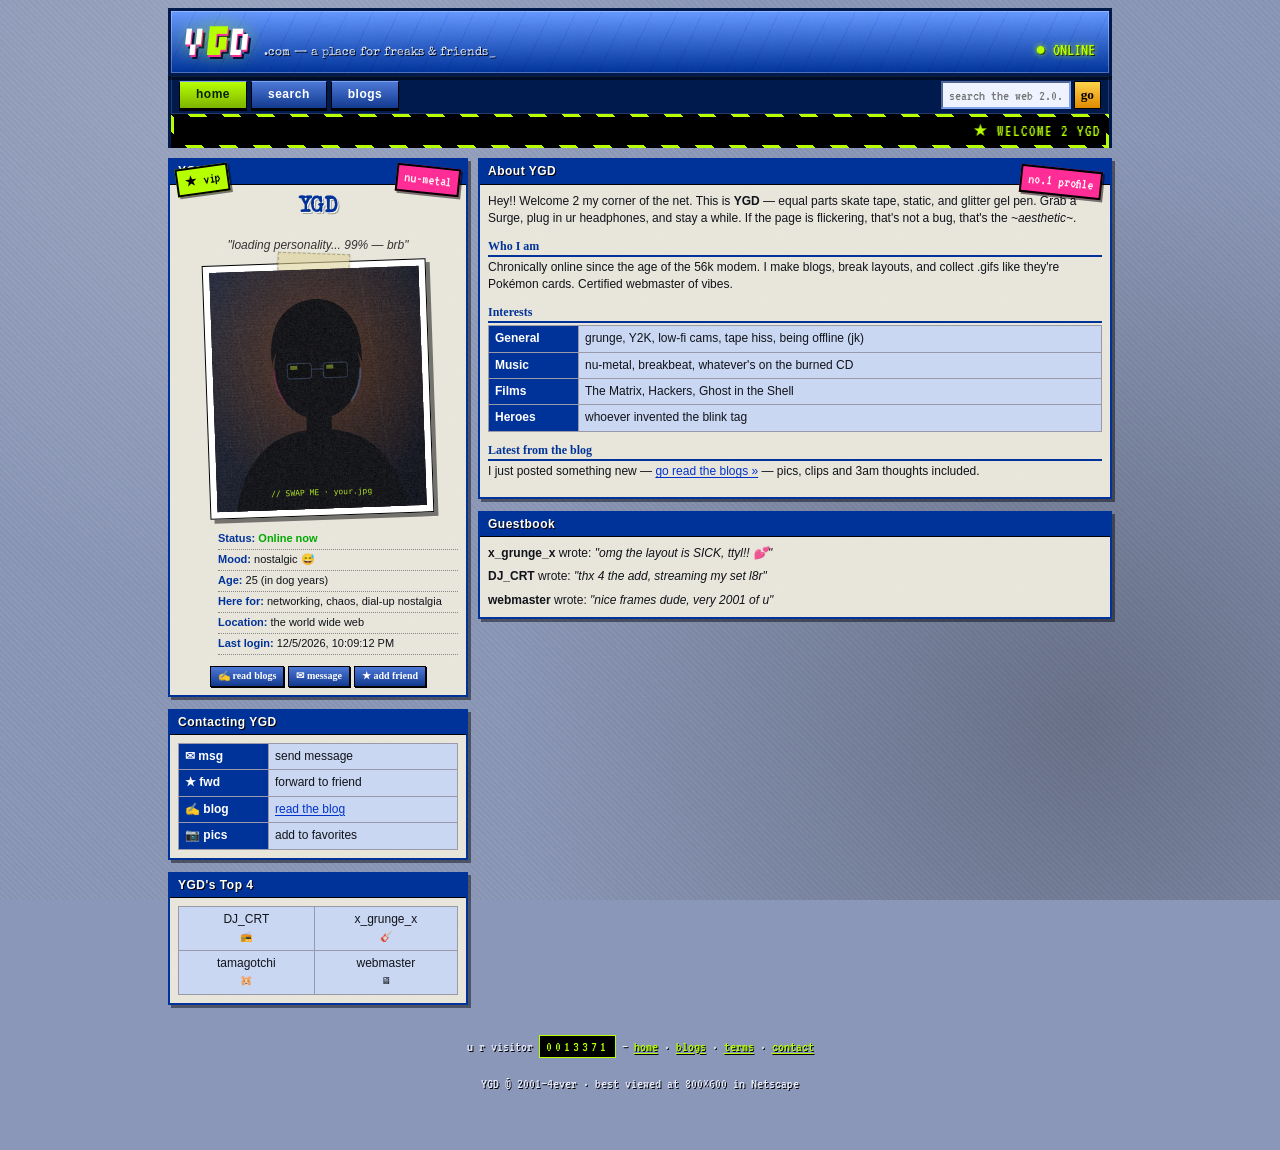
==== index.html @ bb0d370d "Build YGD Y2K/MySpace-style site: home, blog, and Firebase-gated admin - Home page: MySpace-style pr" ====
<!DOCTYPE html>
<html lang="en">
<head>
<meta charset="UTF-8">
<meta name="viewport" content="width=device-width, initial-scale=1">
<title>YGD — a place for freaks &amp; friends</title>
<link rel="icon" href="data:image/svg+xml,%3Csvg xmlns='http://www.w3.org/2000/svg' viewBox='0 0 32 32'%3E%3Ctext y='26' font-size='26'%3E%F0%9F%92%BF%3C/text%3E%3C/svg%3E">
<link rel="stylesheet" href="css/style.css">
</head>
<body>
<div class="page">

  <!-- ============ BRAND BAR ============ -->
  <header class="topbar">
    <div class="brand">
      <span class="logo">Y<b>G</b>D</span>
      <span class="tag">.com &mdash; a place for freaks &amp; friends<span class="blink">_</span></span>
      <span class="status">&#9679; ONLINE</span>
    </div>
  </header>

  <!-- ============ NAV ============ -->
  <nav class="nav">
    <a href="index.html" class="active">home</a>
    <a href="#" id="searchToggle">search</a>
    <a href="blog.html">blogs</a>
    <form class="search" onsubmit="return false;">
      <input type="text" placeholder="search the web 2.0..." aria-label="search">
      <button>go</button>
    </form>
  </nav>

  <!-- ============ MARQUEE ============ -->
  <div class="strip"><div class="inner">
    <marquee scrollamount="6">★ WELCOME 2 YGD ★ u r visitor #00013370 ★ sign my guestbook ★ new blog droppd ★ turn ur speakers UP ★ made with &lt;3 and a cracked copy of dreamweaver ★ Y2K 4EVER ★</marquee>
  </div></div>

  <!-- ============ BODY COLUMNS ============ -->
  <main class="cols">

    <!-- LEFT: profile card -->
    <section>
      <div class="panel pcard">
        <div class="head">YGD</div>
        <div class="body">
          <span class="sticker" style="left:6px;top:6px;">★ vip</span>
          <span class="sticker pink" style="right:6px;top:6px;left:auto;">nu-metal</span>
          <h2 class="pname">YGD</h2>
          <p class="pmood">"loading personality... 99% &mdash; brb"</p>

          <span class="photo-frame">
            <img src="assets/profile.svg" alt="YGD">
            <span class="grain"></span>
          </span>

          <ul class="pmeta">
            <li><b>Status:</b> <span class="online">Online now</span></li>
            <li><b>Mood:</b> nostalgic &#128517;</li>
            <li><b>Age:</b> 25 (in dog years)</li>
            <li><b>Here for:</b> networking, chaos, dial-up nostalgia</li>
            <li><b>Location:</b> the world wide web</li>
            <li><b>Last login:</b> <span id="lastLogin">just now</span></li>
          </ul>

          <div class="btn-row">
            <a class="pill" href="blog.html">&#9997; read blogs</a>
            <a class="pill" href="#">&#9993; message</a>
            <a class="pill" href="#">&#9733; add friend</a>
          </div>
        </div>
      </div>

      <!-- contacting box -->
      <div class="panel">
        <div class="head">Contacting YGD</div>
        <div class="body">
          <table class="interests"><tbody>
            <tr><td class="k">&#9993; msg</td><td class="v">send message</td></tr>
            <tr><td class="k">&#9733; fwd</td><td class="v">forward to friend</td></tr>
            <tr><td class="k">&#9997; blog</td><td class="v"><a href="blog.html">read the blog</a></td></tr>
            <tr><td class="k">&#128247; pics</td><td class="v">add to favorites</td></tr>
          </tbody></table>
        </div>
      </div>

      <!-- top friends -->
      <div class="panel">
        <div class="head">YGD's Top 4</div>
        <div class="body">
          <table class="interests"><tbody>
            <tr>
              <td class="v" style="text-align:center">DJ_CRT<br><small>&#128251;</small></td>
              <td class="v" style="text-align:center">x_grunge_x<br><small>&#127928;</small></td>
            </tr>
            <tr>
              <td class="v" style="text-align:center">tamagotchi<br><small>&#128057;</small></td>
              <td class="v" style="text-align:center">webmaster<br><small>&#128421;</small></td>
            </tr>
          </tbody></table>
        </div>
      </div>
    </section>

    <!-- RIGHT: main content -->
    <section>
      <div class="panel about">
        <div class="head">About YGD</div>
        <div class="body">
          <span class="sticker pink" style="right:8px;top:8px;left:auto;">no.1 profile</span>
          <p>Hey!! Welcome 2 my corner of the net. This is <b>YGD</b> &mdash; equal parts
          skate tape, static, and glitter gel pen. Grab a Surge, plug in ur headphones,
          and stay a while. If the page is flickering, that's not a bug, that's the
          <i>~aesthetic~</i>.</p>

          <h4>Who I am</h4>
          <p>Chronically online since the age of the 56k modem. I make blogs, break
          layouts, and collect .gifs like they're Pokémon cards. Certified webmaster
          of vibes.</p>

          <h4>Interests</h4>
          <table class="interests"><tbody>
            <tr><td class="k">General</td><td class="v">grunge, Y2K, low-fi cams, tape hiss, being offline (jk)</td></tr>
            <tr><td class="k">Music</td><td class="v">nu-metal, breakbeat, whatever's on the burned CD</td></tr>
            <tr><td class="k">Films</td><td class="v">The Matrix, Hackers, Ghost in the Shell</td></tr>
            <tr><td class="k">Heroes</td><td class="v">whoever invented the blink tag</td></tr>
          </tbody></table>

          <h4>Latest from the blog</h4>
          <p>I just posted something new &mdash; <a href="blog.html">go read the blogs &raquo;</a>
          &mdash; pics, clips and 3am thoughts included.</p>
        </div>
      </div>

      <div class="panel">
        <div class="head">Guestbook</div>
        <div class="body">
          <p style="margin:0 0 6px"><b>x_grunge_x</b> wrote: <i>"omg the layout is SICK, ttyl!! &#128149;"</i></p>
          <p style="margin:0 0 6px"><b>DJ_CRT</b> wrote: <i>"thx 4 the add, streaming my set l8r"</i></p>
          <p style="margin:0"><b>webmaster</b> wrote: <i>"nice frames dude, very 2001 of u"</i></p>
        </div>
      </div>
    </section>
  </main>

  <footer class="foot">
    <p>u r visitor <span class="counter">0013371</span> &mdash;
      <a href="#">home</a> · <a href="blog.html">blogs</a> · <a href="#">terms</a> ·
      <a href="#">contact</a></p>
    <p>YGD &copy; 2001&ndash;4ever · best viewed at 800&times;600 in Netscape</p>
  </footer>
</div>

<script>
  document.getElementById('lastLogin').textContent = new Date().toLocaleString();
  document.getElementById('searchToggle').addEventListener('click', function(e){
    e.preventDefault();
    document.querySelector('.nav .search input').focus();
  });
</script>
</body>
</html>
---- css/style.css ----
/* =====================================================================
   YGD — Y2K / MySpace-inspired grunge stylesheet
   Shared across home, blog and admin pages.
   ===================================================================== */

/* ---------- Fonts ---------- */
@import url('https://fonts.googleapis.com/css2?family=VT323&family=Special+Elite&family=Micro+5&display=swap');

/* ---------- Design tokens ---------- */
:root {
  --ms-blue:        #003399;   /* classic MySpace navy   */
  --ms-blue-lite:   #6699ff;   /* header gradient        */
  --ms-blue-pale:   #b8d0ff;
  --ms-cell:        #cad7f2;   /* table cell fill        */
  --ms-cell-alt:    #dfe7fb;
  --ms-orange:      #ff6600;
  --ms-hot:         #ff2d95;
  --ms-lime:        #b6ff00;
  --paper:          #e9e6dc;    /* aged paper            */
  --ink:            #10131a;
  --link:           #0033cc;
  --link-visited:   #660099;
  --grunge:         rgba(0,0,0,.25);
}

/* ---------- Reset-ish ---------- */
* { box-sizing: border-box; }

html, body {
  margin: 0;
  padding: 0;
  font-family: "Verdana", "Tahoma", Geneva, sans-serif;
  font-size: 12px;
  color: var(--ink);
  line-height: 1.45;
  /* grungy paper + noise background */
  background-color: #8a97b8;
  background-image:
    radial-gradient(circle at 20% 10%, rgba(255,255,255,.14), transparent 40%),
    radial-gradient(circle at 85% 80%, rgba(0,0,0,.25), transparent 45%),
    repeating-linear-gradient(45deg, rgba(0,0,0,.04) 0 2px, transparent 2px 4px),
    url("data:image/svg+xml,%3Csvg xmlns='http://www.w3.org/2000/svg' width='140' height='140'%3E%3Cfilter id='n'%3E%3CfeTurbulence type='fractalNoise' baseFrequency='0.9' numOctaves='2'/%3E%3CfeColorMatrix type='saturate' values='0'/%3E%3C/filter%3E%3Crect width='100%25' height='100%25' filter='url(%23n)' opacity='0.10'/%3E%3C/svg%3E");
  background-attachment: fixed;
}

a {
  color: var(--link);
  text-decoration: underline;
  text-underline-offset: 2px;
}
a:visited { color: var(--link-visited); }
a:hover   { color: var(--ms-hot); background: var(--ms-lime); }

img { image-rendering: auto; }

/* ---------- Layout shell ---------- */
.page {
  max-width: 960px;
  margin: 0 auto;
  padding: 0 8px 40px;
}

/* ---------- Top brand bar ---------- */
.topbar {
  position: relative;
  margin-top: 8px;
  background: linear-gradient(180deg, var(--ms-blue-lite), var(--ms-blue));
  border: 3px solid #001a4d;
  box-shadow: 0 4px 0 rgba(0,0,0,.5), inset 0 0 0 1px rgba(255,255,255,.3);
  overflow: hidden;
}
.topbar::after { /* distress scratches */
  content: "";
  position: absolute; inset: 0;
  background:
    repeating-linear-gradient(115deg, transparent 0 22px, rgba(0,0,0,.10) 22px 23px),
    url("data:image/svg+xml,%3Csvg xmlns='http://www.w3.org/2000/svg' width='200' height='60'%3E%3Cfilter id='n'%3E%3CfeTurbulence type='turbulence' baseFrequency='0.35' numOctaves='2'/%3E%3C/filter%3E%3Crect width='100%25' height='100%25' filter='url(%23n)' opacity='0.12'/%3E%3C/svg%3E");
  pointer-events: none;
  mix-blend-mode: overlay;
}
.brand {
  display: flex;
  align-items: baseline;
  gap: 10px;
  padding: 8px 14px;
}
.brand .logo {
  font-family: "Micro 5", "VT323", monospace;
  font-size: 58px;
  line-height: .8;
  color: #fff;
  letter-spacing: 2px;
  text-shadow:
     2px 2px 0 var(--ms-hot),
     4px 4px 0 #001133,
     0 0 18px rgba(182,255,0,.6);
  transform: skewX(-6deg);
}
.brand .logo b { color: var(--ms-lime); }
.brand .tag {
  font-family: "Special Elite", "Courier New", monospace;
  color: #dbe6ff;
  font-size: 12px;
  text-shadow: 1px 1px 0 #000;
}
.brand .status {
  margin-left: auto;
  font-family: "VT323", monospace;
  font-size: 18px;
  color: var(--ms-lime);
  text-shadow: 0 0 6px var(--ms-lime), 1px 1px 0 #000;
}
.blink { animation: blink 1s steps(2, start) infinite; }
@keyframes blink { to { visibility: hidden; } }

/* ---------- Nav ---------- */
.nav {
  display: flex;
  gap: 4px;
  padding: 5px 8px;
  background: #001a4d;
  border-left: 3px solid #001a4d;
  border-right: 3px solid #001a4d;
  box-shadow: inset 0 0 0 1px rgba(255,255,255,.15);
}
.nav a {
  flex: 0 0 auto;
  padding: 4px 16px;
  color: #fff;
  text-decoration: none;
  font-weight: bold;
  font-family: "Tahoma", sans-serif;
  text-transform: lowercase;
  letter-spacing: .5px;
  background: linear-gradient(180deg, #4d78d6, #123a8f);
  border: 1px solid #000;
  border-top-color: #7fa2ea;
  box-shadow: 0 2px 0 #000;
}
.nav a:hover { background: linear-gradient(180deg, var(--ms-orange), #b33f00); color:#000; }
.nav a.active { background: linear-gradient(180deg, var(--ms-lime), #7db300); color:#062400; }
.nav .search {
  margin-left: auto;
  display: flex;
  gap: 3px;
}
.nav .search input {
  border: 2px inset #7fa2ea;
  font-family: "VT323", monospace;
  font-size: 15px;
  padding: 1px 6px;
  width: 130px;
  background: #eef3ff;
}
.nav .search button {
  font-family: "Tahoma"; font-weight: bold; cursor: pointer;
  border: 1px solid #000; background: linear-gradient(180deg,#ffd34d,#e08a00);
}

/* ---------- Marquee strip ---------- */
.strip {
  background: repeating-linear-gradient(45deg, #000 0 12px, var(--ms-lime) 12px 24px);
  padding: 3px;
  border-left: 3px solid #001a4d;
  border-right: 3px solid #001a4d;
}
.strip .inner {
  background: #000;
  color: var(--ms-lime);
  font-family: "VT323", monospace;
  font-size: 17px;
  letter-spacing: 1px;
  padding: 2px 0;
  white-space: nowrap;
  overflow: hidden;
}
.strip marquee { display: block; }

/* ---------- Main columns ---------- */
.cols {
  display: grid;
  grid-template-columns: 300px 1fr;
  gap: 10px;
  margin-top: 10px;
}
.cols.blog { grid-template-columns: 1fr 260px; }

@media (max-width: 760px) {
  .cols, .cols.blog { grid-template-columns: 1fr; }
}

/* ---------- Panels (MySpace tables) ---------- */
.panel {
  background: #fff;
  border: 2px solid var(--ms-blue);
  box-shadow: 3px 3px 0 rgba(0,0,0,.45);
  margin-bottom: 12px;
  position: relative;
}
.panel > .head {
  background: var(--ms-blue);
  color: #fff;
  font-weight: bold;
  font-family: "Tahoma", sans-serif;
  padding: 3px 8px;
  letter-spacing: .5px;
  border-bottom: 1px solid #000;
  text-shadow: 1px 1px 0 #000;
}
.panel > .body { padding: 8px; background: var(--paper);
  background-image: url("data:image/svg+xml,%3Csvg xmlns='http://www.w3.org/2000/svg' width='120' height='120'%3E%3Cfilter id='n'%3E%3CfeTurbulence type='fractalNoise' baseFrequency='0.8' numOctaves='2'/%3E%3CfeColorMatrix type='saturate' values='0'/%3E%3C/filter%3E%3Crect width='100%25' height='100%25' filter='url(%23n)' opacity='0.06'/%3E%3C/svg%3E");
}

/* ---------- Profile card ---------- */
.pcard .body { text-align: center; }
.pname {
  font-family: "Special Elite", monospace;
  font-size: 22px;
  color: var(--ms-blue);
  text-shadow: 1px 1px 0 #fff, 2px 2px 0 rgba(0,0,0,.3);
  margin: 0 0 2px;
}
.pmood { font-style: italic; color: #333; margin-bottom: 8px; }
.photo-frame {
  display: inline-block;
  padding: 6px;
  background: #fff;
  border: 1px solid #000;
  box-shadow: 4px 4px 0 rgba(0,0,0,.5);
  transform: rotate(-2deg);
  position: relative;
}
.photo-frame::before { /* tape */
  content: "";
  position: absolute; top: -10px; left: 50%; transform: translateX(-50%) rotate(4deg);
  width: 70px; height: 22px;
  background: rgba(220,210,150,.6);
  border: 1px dashed rgba(0,0,0,.25);
  box-shadow: 0 1px 2px rgba(0,0,0,.3);
}
.photo-frame img {
  display: block;
  width: 210px; height: 240px;
  object-fit: cover;
  filter: contrast(1.15) saturate(.85) sepia(.12);
}
.photo-frame .grain {
  position: absolute; inset: 6px;
  pointer-events: none;
  background:
    repeating-linear-gradient(0deg, rgba(0,0,0,.06) 0 1px, transparent 1px 3px),
    url("data:image/svg+xml,%3Csvg xmlns='http://www.w3.org/2000/svg' width='120' height='120'%3E%3Cfilter id='n'%3E%3CfeTurbulence type='fractalNoise' baseFrequency='0.9' numOctaves='2'/%3E%3C/filter%3E%3Crect width='100%25' height='100%25' filter='url(%23n)' opacity='0.15'/%3E%3C/svg%3E");
  mix-blend-mode: multiply;
}
.pmeta { margin-top: 8px; font-size: 11px; text-align: left; }
.pmeta li { list-style: none; padding: 2px 0; border-bottom: 1px dotted #888; }
.pmeta li b { color: var(--ms-blue); }
.online { color: #0a0; font-weight: bold; }

.btn-row { margin-top: 8px; display: flex; flex-wrap: wrap; gap: 4px; justify-content:center; }
.pill {
  display: inline-block;
  font-family: "Tahoma"; font-size: 10px; font-weight: bold;
  padding: 2px 7px; text-decoration: none;
  color: #fff; background: linear-gradient(180deg,#4d78d6,#123a8f);
  border: 1px solid #000; box-shadow: 1px 1px 0 #000;
}
.pill:hover { background: var(--ms-orange); color:#000; }

/* ---------- Blurbs / about ---------- */
.about p { margin: 0 0 8px; }
.about h4 {
  margin: 10px 0 2px; color: var(--ms-blue);
  border-bottom: 2px solid var(--ms-blue);
  font-family: "Tahoma";
}
.interests { width:100%; border-collapse: collapse; }
.interests td { border: 1px solid #99a; padding: 4px 6px; vertical-align: top; }
.interests td.k { background: var(--ms-blue); color:#fff; font-weight:bold; width: 90px; }
.interests td.v { background: var(--ms-cell); }

/* sticker / glitter accents */
.sticker {
  position: absolute; z-index: 3;
  font-family: "VT323", monospace;
  font-size: 15px; color:#000;
  background: var(--ms-lime);
  border: 2px solid #000; padding: 1px 6px;
  transform: rotate(-8deg);
  box-shadow: 2px 2px 0 rgba(0,0,0,.5);
}
.sticker.pink { background: var(--ms-hot); color:#fff; transform: rotate(6deg); }

/* ---------- Blog entries ---------- */
.blog-entry { scroll-margin-top: 12px; }
.blog-entry .body { }
.blog-entry .meta-time {
  font-family: "VT323", monospace; font-size: 15px; color:#333;
  background: var(--ms-cell-alt); display:inline-block; padding: 0 6px;
  border: 1px solid #99a;
}
.blog-entry h3.title {
  margin: 6px 0; color: var(--ms-blue);
  font-family: "Special Elite", monospace; font-size: 18px;
  text-shadow: 1px 1px 0 #fff;
}
.blog-media { margin: 6px 0; }
.blog-media img, .blog-media video {
  max-width: 100%; display:block;
  border: 3px solid #000; box-shadow: 4px 4px 0 rgba(0,0,0,.5);
  filter: contrast(1.08) saturate(.9);
}
.blog-desc { margin: 6px 0 0; }
.tag-line { margin-top: 8px; }
.tag-line .kudos { color: var(--ms-hot); font-weight: bold; }

/* ---------- Right stack nav (blog) ---------- */
.stack .body { padding: 6px; }
.stack ol { margin: 0; padding: 0; list-style: none; counter-reset: b; }
.stack li {
  counter-increment: b;
  margin: 0 0 6px;
}
.stack li a {
  display: block;
  text-decoration: none;
  color: var(--ink);
  background: var(--ms-cell);
  border: 1px solid #000;
  box-shadow: 2px 2px 0 rgba(0,0,0,.4);
  padding: 5px 7px 5px 26px;
  position: relative;
  transform: rotate(-.6deg);
}
.stack li:nth-child(even) a { transform: rotate(.8deg); background: var(--ms-cell-alt); }
.stack li a::before {
  content: counter(b);
  position: absolute; left: 4px; top: 4px;
  font-family: "VT323", monospace; font-size: 14px;
  background:#000; color: var(--ms-lime);
  width: 16px; height: 16px; text-align:center; line-height:16px;
}
.stack li a:hover { background: var(--ms-lime); }
.stack .s-time { display:block; font-family:"VT323",monospace; font-size: 13px; color:#444; }
.stack .s-title { display:block; font-weight: bold; color: var(--ms-blue); }

/* ---------- Admin ---------- */
.admin-wrap { max-width: 640px; margin: 14px auto; }
.gate { text-align:center; }
.gsign {
  display:inline-flex; align-items:center; gap:8px;
  font-family:"Tahoma"; font-weight:bold; font-size:14px;
  padding: 8px 18px; cursor:pointer;
  background: #fff; color:#333; border: 2px solid #000;
  box-shadow: 3px 3px 0 rgba(0,0,0,.5);
}
.gsign:hover { background: var(--ms-lime); }
.gsign .g { color:#4285f4; font-weight:900; }
.gsign .o { color:#ea4335; } .gsign .g2{color:#fbbc05;} .gsign .g3{color:#34a853;}

form.blogform label {
  display:block; font-weight:bold; color: var(--ms-blue); margin: 8px 0 2px;
  font-family: "Tahoma";
}
form.blogform input[type=text],
form.blogform input[type=url],
form.blogform textarea,
form.blogform select {
  width: 100%; padding: 5px; font-family: "VT323", monospace; font-size: 16px;
  border: 2px inset #7fa2ea; background: #eef3ff;
}
form.blogform textarea { min-height: 90px; resize: vertical; }
form.blogform .submit {
  margin-top: 12px; font-family:"Tahoma"; font-weight:bold; font-size: 14px;
  padding: 8px 22px; cursor: pointer; color:#062400;
  background: linear-gradient(180deg, var(--ms-lime), #7db300);
  border: 2px solid #000; box-shadow: 3px 3px 0 rgba(0,0,0,.5);
}
form.blogform .submit:hover { background: linear-gradient(180deg, var(--ms-orange), #b33f00); color:#fff; }
.who { font-family:"VT323",monospace; font-size:15px; color:#062400; }
.signout { cursor:pointer; text-decoration:underline; color: var(--link); background:none; border:none; font-size:11px; }
.notice { padding: 8px; border: 2px dashed #000; margin: 8px 0; font-family:"VT323",monospace; font-size:15px; }
.notice.ok  { background: #d8ffd8; }
.notice.err { background: #ffd8d8; }
.notice.warn{ background: #fff4c2; }
.hidden { display:none !important; }

/* ---------- Footer ---------- */
.foot {
  text-align:center; margin-top: 18px; color:#e8ecff;
  font-family:"VT323",monospace; font-size: 15px;
  text-shadow: 1px 1px 0 #000;
}
.foot a { color: var(--ms-lime); }
.counter {
  display:inline-block; background:#000; color: var(--ms-lime);
  font-family:"VT323",monospace; padding: 0 6px; border:1px solid var(--ms-lime);
  letter-spacing: 3px;
}
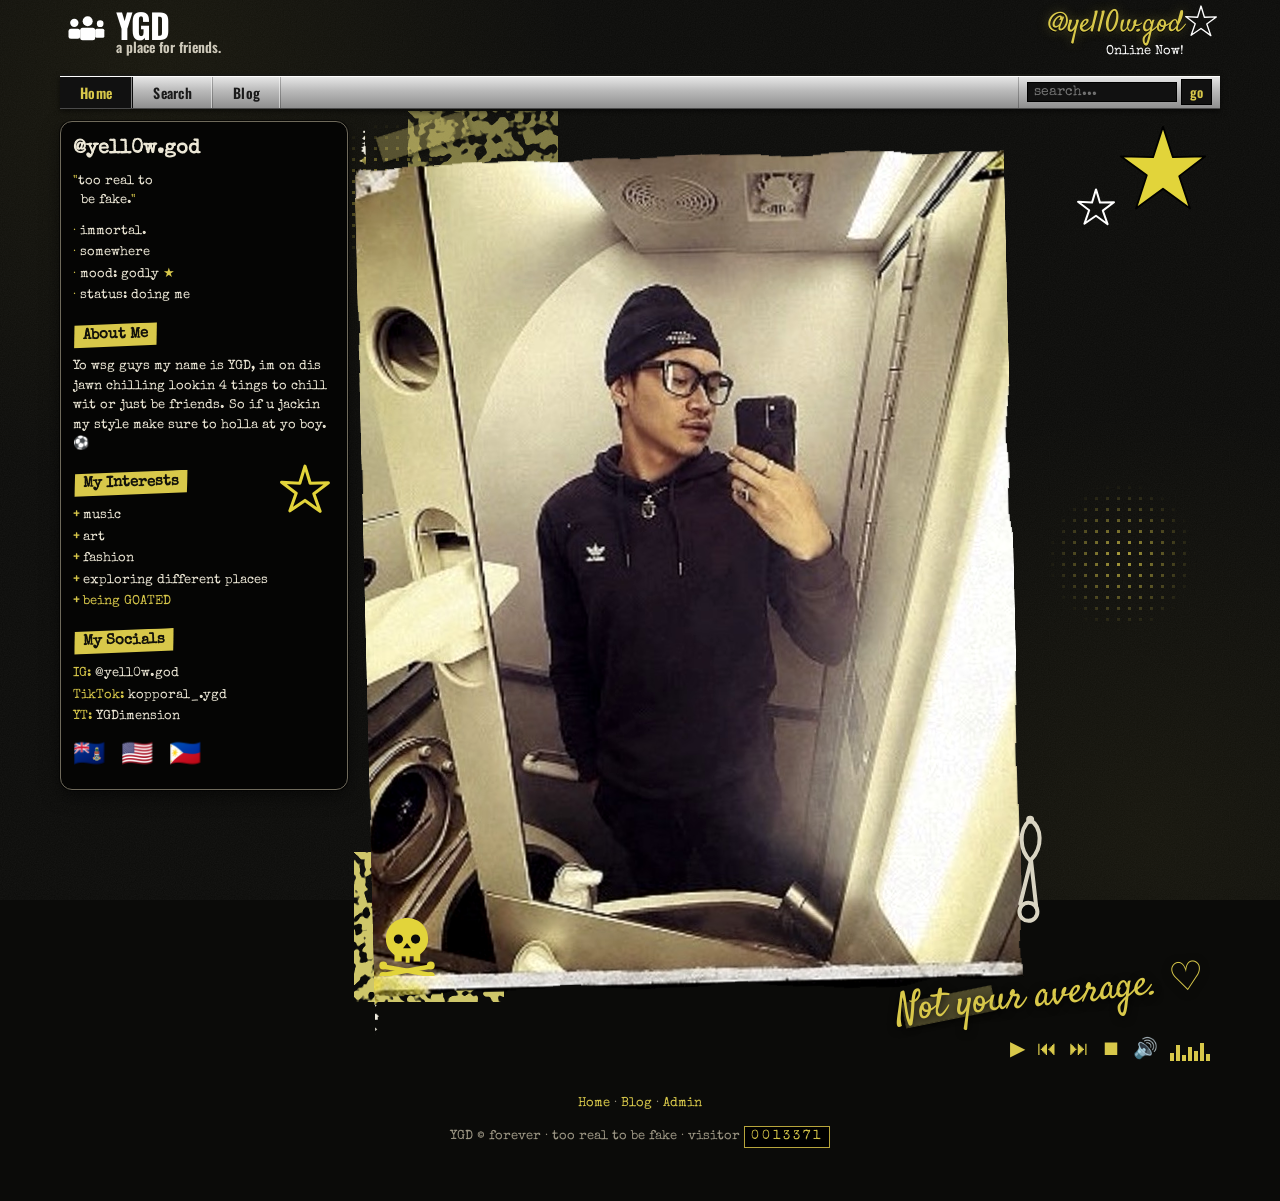
==== commit 85c22a02: "Reskin YGD to black & gold grunge theme from reference Rebuild the whole site to match the reference" ====
--- a/index.html
+++ b/index.html
@@ -3,158 +3,173 @@
 <head>
 <meta charset="UTF-8">
 <meta name="viewport" content="width=device-width, initial-scale=1">
-<title>YGD — a place for freaks &amp; friends</title>
-<link rel="icon" href="data:image/svg+xml,%3Csvg xmlns='http://www.w3.org/2000/svg' viewBox='0 0 32 32'%3E%3Ctext y='26' font-size='26'%3E%F0%9F%92%BF%3C/text%3E%3C/svg%3E">
+<title>YGD — a place for friends.</title>
+<link rel="icon" href="data:image/svg+xml,%3Csvg xmlns='http://www.w3.org/2000/svg' viewBox='0 0 32 32'%3E%3Ctext y='26' font-size='26'%3E%E2%AD%90%3C/text%3E%3C/svg%3E">
 <link rel="stylesheet" href="css/style.css">
 </head>
 <body>
 <div class="page">
 
-  <!-- ============ BRAND BAR ============ -->
+  <!-- ================= TOP BRAND BAR ================= -->
   <header class="topbar">
-    <div class="brand">
-      <span class="logo">Y<b>G</b>D</span>
-      <span class="tag">.com &mdash; a place for freaks &amp; friends<span class="blink">_</span></span>
-      <span class="status">&#9679; ONLINE</span>
+    <div class="brand-left">
+      <!-- friends group icon -->
+      <svg class="friends-ico" viewBox="0 0 48 40" aria-hidden="true">
+        <g fill="#fff">
+          <circle cx="10" cy="9" r="5"/><rect x="3" y="16" width="14" height="12" rx="3"/>
+          <circle cx="26" cy="7" r="6"/><rect x="17" y="15" width="18" height="15" rx="3"/>
+          <circle cx="41" cy="10" r="4"/><rect x="35" y="16" width="11" height="11" rx="2"/>
+        </g>
+      </svg>
+      <div class="brand-name">YGD<small>a place for friends.</small></div>
+    </div>
+    <div class="brand-right">
+      <span class="handle-script">@yell0w.god</span>
+      <span class="online">Online Now!</span>
+      <span class="doodle star-top">
+        <svg width="34" height="34" viewBox="0 0 100 100"><path d="M50 6 L60 39 L95 38 L67 59 L79 93 L50 72 L21 92 L33 58 L5 37 L40 39 Z" fill="none" stroke="#fff" stroke-width="4" stroke-linejoin="round"/></svg>
+      </span>
     </div>
   </header>
 
-  <!-- ============ NAV ============ -->
+  <!-- ================= NAV (home / search / blogs) ================= -->
   <nav class="nav">
-    <a href="index.html" class="active">home</a>
-    <a href="#" id="searchToggle">search</a>
-    <a href="blog.html">blogs</a>
+    <a href="index.html" class="active">Home</a>
+    <a href="#" id="searchToggle">Search</a>
+    <a href="blog.html">Blog</a>
     <form class="search" onsubmit="return false;">
-      <input type="text" placeholder="search the web 2.0..." aria-label="search">
+      <input type="text" placeholder="search..." aria-label="search">
       <button>go</button>
     </form>
   </nav>
 
-  <!-- ============ MARQUEE ============ -->
-  <div class="strip"><div class="inner">
-    <marquee scrollamount="6">★ WELCOME 2 YGD ★ u r visitor #00013370 ★ sign my guestbook ★ new blog droppd ★ turn ur speakers UP ★ made with &lt;3 and a cracked copy of dreamweaver ★ Y2K 4EVER ★</marquee>
-  </div></div>
+  <!-- ================= BODY ================= -->
+  <main class="home-cols">
 
-  <!-- ============ BODY COLUMNS ============ -->
-  <main class="cols">
+    <!-- decorative grunge scattered across the layout -->
+    <div class="splatter" style="width:150px;height:150px;left:30%;top:-10px;opacity:.5;"></div>
+    <div class="halftone" style="width:150px;height:150px;left:22%;top:0;"></div>
+    <div class="halftone" style="width:150px;height:150px;right:2%;top:38%;"></div>
 
-    <!-- LEFT: profile card -->
-    <section>
-      <div class="panel pcard">
-        <div class="head">YGD</div>
+    <!-- doodle: big star cluster top-right -->
+    <span class="doodle" style="right:1%;top:2px;">
+      <svg width="90" height="90" viewBox="0 0 100 100"><path d="M50 4 L61 38 L97 37 L68 59 L80 95 L50 73 L20 95 L32 58 L3 37 L39 38 Z" fill="#e2d43a" stroke="#000" stroke-width="2" stroke-linejoin="round"/></svg>
+    </span>
+    <span class="doodle" style="right:9%;top:66px;">
+      <svg width="40" height="40" viewBox="0 0 100 100"><path d="M50 6 L60 39 L95 38 L67 59 L79 93 L50 72 L21 92 L33 58 L5 37 L40 39 Z" fill="none" stroke="#fff" stroke-width="5" stroke-linejoin="round"/></svg>
+    </span>
+
+    <!-- ---------- LEFT PROFILE COLUMN ---------- -->
+    <section class="pcol">
+      <div class="panel">
         <div class="body">
-          <span class="sticker" style="left:6px;top:6px;">★ vip</span>
-          <span class="sticker pink" style="right:6px;top:6px;left:auto;">nu-metal</span>
-          <h2 class="pname">YGD</h2>
-          <p class="pmood">"loading personality... 99% &mdash; brb"</p>
-
-          <span class="photo-frame">
-            <img src="assets/profile.svg" alt="YGD">
-            <span class="grain"></span>
-          </span>
-
-          <ul class="pmeta">
-            <li><b>Status:</b> <span class="online">Online now</span></li>
-            <li><b>Mood:</b> nostalgic &#128517;</li>
-            <li><b>Age:</b> 25 (in dog years)</li>
-            <li><b>Here for:</b> networking, chaos, dial-up nostalgia</li>
-            <li><b>Location:</b> the world wide web</li>
-            <li><b>Last login:</b> <span id="lastLogin">just now</span></li>
+          <div class="head-name">@yell0w.god</div>
+          <p class="pquote"><span class="q">"</span>too real to<br>&nbsp;&nbsp;be fake.<span class="q">"</span></p>
+          <ul class="plist">
+            <li>immortal.</li>
+            <li>somewhere</li>
+            <li>mood: godly <span class="gstar">★</span></li>
+            <li>status: doing me</li>
           </ul>
 
-          <div class="btn-row">
-            <a class="pill" href="blog.html">&#9997; read blogs</a>
-            <a class="pill" href="#">&#9993; message</a>
-            <a class="pill" href="#">&#9733; add friend</a>
+          <div class="psec">
+            <span class="mk">About Me</span>
+            <p class="about-txt">Yo wsg guys my name is YGD, im on
+            dis jawn chilling lookin 4 tings to chill wit or just be friends.
+            So if u jackin my style make sure to holla at yo boy. &#9917;</p>
           </div>
-        </div>
-      </div>
 
-      <!-- contacting box -->
-      <div class="panel">
-        <div class="head">Contacting YGD</div>
-        <div class="body">
-          <table class="interests"><tbody>
-            <tr><td class="k">&#9993; msg</td><td class="v">send message</td></tr>
-            <tr><td class="k">&#9733; fwd</td><td class="v">forward to friend</td></tr>
-            <tr><td class="k">&#9997; blog</td><td class="v"><a href="blog.html">read the blog</a></td></tr>
-            <tr><td class="k">&#128247; pics</td><td class="v">add to favorites</td></tr>
-          </tbody></table>
-        </div>
-      </div>
+          <div class="psec" style="position:relative;">
+            <span class="mk">My Interests</span>
+            <span class="doodle big-star">
+              <svg width="52" height="52" viewBox="0 0 100 100"><path d="M50 6 L60 39 L95 38 L67 59 L79 93 L50 72 L21 92 L33 58 L5 37 L40 39 Z" fill="none" stroke="#e2d43a" stroke-width="6" stroke-linejoin="round"/></svg>
+            </span>
+            <ul class="ilist">
+              <li>music</li>
+              <li>art</li>
+              <li>fashion</li>
+              <li>exploring different places</li>
+              <li class="goated">being GOATED</li>
+            </ul>
+          </div>
 
-      <!-- top friends -->
-      <div class="panel">
-        <div class="head">YGD's Top 4</div>
-        <div class="body">
-          <table class="interests"><tbody>
-            <tr>
-              <td class="v" style="text-align:center">DJ_CRT<br><small>&#128251;</small></td>
-              <td class="v" style="text-align:center">x_grunge_x<br><small>&#127928;</small></td>
-            </tr>
-            <tr>
-              <td class="v" style="text-align:center">tamagotchi<br><small>&#128057;</small></td>
-              <td class="v" style="text-align:center">webmaster<br><small>&#128421;</small></td>
-            </tr>
-          </tbody></table>
+          <div class="psec">
+            <span class="mk">My Socials</span>
+            <ul class="socials">
+              <li><span class="k">IG:</span> @yell0w.god</li>
+              <li><span class="k">TikTok:</span> kopporal_.ygd</li>
+              <li><span class="k">YT:</span> YGDimension</li>
+            </ul>
+            <div class="flags">&#127472;&#127486; &#127482;&#127480; &#127477;&#127469;</div>
+          </div>
         </div>
       </div>
     </section>
 
-    <!-- RIGHT: main content -->
-    <section>
-      <div class="panel about">
-        <div class="head">About YGD</div>
-        <div class="body">
-          <span class="sticker pink" style="right:8px;top:8px;left:auto;">no.1 profile</span>
-          <p>Hey!! Welcome 2 my corner of the net. This is <b>YGD</b> &mdash; equal parts
-          skate tape, static, and glitter gel pen. Grab a Surge, plug in ur headphones,
-          and stay a while. If the page is flickering, that's not a bug, that's the
-          <i>~aesthetic~</i>.</p>
+    <!-- ---------- MAIN PHOTO AREA ---------- -->
+    <section class="pmain">
 
-          <h4>Who I am</h4>
-          <p>Chronically online since the age of the 56k modem. I make blogs, break
-          layouts, and collect .gifs like they're Pokémon cards. Certified webmaster
-          of vibes.</p>
+      <div class="photo-wrap">
+        <span class="tape tl"></span>
+        <span class="tape br"></span>
+        <span class="photo-frame">
+          <img src="assets/profile.jpg" alt="YGD">
+        </span>
 
-          <h4>Interests</h4>
-          <table class="interests"><tbody>
-            <tr><td class="k">General</td><td class="v">grunge, Y2K, low-fi cams, tape hiss, being offline (jk)</td></tr>
-            <tr><td class="k">Music</td><td class="v">nu-metal, breakbeat, whatever's on the burned CD</td></tr>
-            <tr><td class="k">Films</td><td class="v">The Matrix, Hackers, Ghost in the Shell</td></tr>
-            <tr><td class="k">Heroes</td><td class="v">whoever invented the blink tag</td></tr>
-          </tbody></table>
-
-          <h4>Latest from the blog</h4>
-          <p>I just posted something new &mdash; <a href="blog.html">go read the blogs &raquo;</a>
-          &mdash; pics, clips and 3am thoughts included.</p>
-        </div>
+        <!-- safety pin, right side -->
+        <span class="doodle" style="right:-26px;bottom:80px;">
+          <svg width="46" height="120" viewBox="0 0 46 120">
+            <g fill="none" stroke="#d9d4c2" stroke-width="4" stroke-linecap="round">
+              <path d="M30 12 C42 20 42 40 30 52 L18 96"/>
+              <path d="M30 12 C18 22 18 42 30 54 L34 100"/>
+              <circle cx="26" cy="104" r="9" stroke-width="4"/>
+            </g>
+            <circle cx="30" cy="12" r="4" fill="#d9d4c2"/>
+          </svg>
+        </span>
       </div>
 
-      <div class="panel">
-        <div class="head">Guestbook</div>
-        <div class="body">
-          <p style="margin:0 0 6px"><b>x_grunge_x</b> wrote: <i>"omg the layout is SICK, ttyl!! &#128149;"</i></p>
-          <p style="margin:0 0 6px"><b>DJ_CRT</b> wrote: <i>"thx 4 the add, streaming my set l8r"</i></p>
-          <p style="margin:0"><b>webmaster</b> wrote: <i>"nice frames dude, very 2001 of u"</i></p>
-        </div>
+      <!-- skull & crossbones + splatter bottom-left -->
+      <div class="splatter" style="width:150px;height:150px;left:-10px;bottom:70px;"></div>
+      <span class="doodle" style="left:10px;bottom:96px;">
+        <svg width="66" height="66" viewBox="0 0 100 100">
+          <g fill="#e2d43a">
+            <path d="M50 12 C31 12 18 26 18 44 C18 55 24 63 31 68 L31 78 L42 78 L42 70 L48 70 L48 80 L54 80 L54 70 L60 70 L60 78 L70 78 L70 67 C77 62 82 54 82 44 C82 26 69 12 50 12 Z"/>
+            <circle cx="37" cy="44" r="7" fill="#0b0b09"/><circle cx="63" cy="44" r="7" fill="#0b0b09"/>
+            <path d="M44 58 l6 -8 6 8 z" fill="#0b0b09"/>
+          </g>
+          <g stroke="#e2d43a" stroke-width="7" stroke-linecap="round">
+            <line x1="16" y1="86" x2="84" y2="98"/><line x1="16" y1="98" x2="84" y2="86"/>
+          </g>
+          <circle cx="14" cy="84" r="6" fill="#e2d43a"/><circle cx="86" cy="84" r="6" fill="#e2d43a"/>
+          <circle cx="14" cy="100" r="6" fill="#e2d43a"/><circle cx="86" cy="100" r="6" fill="#e2d43a"/>
+        </svg>
+      </span>
+
+      <!-- "Not your average." script -->
+      <span class="not-avg">Not your average. <span class="heart">&#9825;</span></span>
+
+      <!-- media player controls -->
+      <div class="player">
+        <span class="ctrl">&#9654;</span>
+        <span class="ctrl">&#9198;</span>
+        <span class="ctrl">&#9197;</span>
+        <span class="ctrl">&#9209;</span>
+        <span class="ctrl">&#128266;</span>
+        <span class="eq"><i></i><i></i><i></i><i></i><i></i><i></i><i></i></span>
       </div>
     </section>
   </main>
 
   <footer class="foot">
-    <p>u r visitor <span class="counter">0013371</span> &mdash;
-      <a href="#">home</a> · <a href="blog.html">blogs</a> · <a href="#">terms</a> ·
-      <a href="#">contact</a></p>
-    <p>YGD &copy; 2001&ndash;4ever · best viewed at 800&times;600 in Netscape</p>
+    <p><a href="index.html">Home</a> · <a href="blog.html">Blog</a> · <a href="admin.html">Admin</a></p>
+    <p>YGD &copy; forever · too real to be fake · visitor <span class="counter">0013371</span></p>
   </footer>
 </div>
 
 <script>
-  document.getElementById('lastLogin').textContent = new Date().toLocaleString();
   document.getElementById('searchToggle').addEventListener('click', function(e){
-    e.preventDefault();
-    document.querySelector('.nav .search input').focus();
+    e.preventDefault(); document.querySelector('.nav .search input').focus();
   });
 </script>
 </body>
--- a/css/style.css
+++ b/css/style.css
@@ -1,399 +1,326 @@
 /* =====================================================================
-   YGD — Y2K / MySpace-inspired grunge stylesheet
-   Shared across home, blog and admin pages.
+   YGD — black & gold grunge Y2K theme
+   Modeled on the reference profile: near-black background, mustard-gold
+   highlighter headers, typewriter type, hand-drawn stars, splatter,
+   skull, safety pin and halftone dots.
    ===================================================================== */
 
-/* ---------- Fonts ---------- */
-@import url('https://fonts.googleapis.com/css2?family=VT323&family=Special+Elite&family=Micro+5&display=swap');
-
-/* ---------- Design tokens ---------- */
+@import url('https://fonts.googleapis.com/css2?family=Special+Elite&family=Satisfy&family=VT323&family=Oswald:wght@600;700&display=swap');
+
 :root {
-  --ms-blue:        #003399;   /* classic MySpace navy   */
-  --ms-blue-lite:   #6699ff;   /* header gradient        */
-  --ms-blue-pale:   #b8d0ff;
-  --ms-cell:        #cad7f2;   /* table cell fill        */
-  --ms-cell-alt:    #dfe7fb;
-  --ms-orange:      #ff6600;
-  --ms-hot:         #ff2d95;
-  --ms-lime:        #b6ff00;
-  --paper:          #e9e6dc;    /* aged paper            */
-  --ink:            #10131a;
-  --link:           #0033cc;
-  --link-visited:   #660099;
-  --grunge:         rgba(0,0,0,.25);
-}
-
-/* ---------- Reset-ish ---------- */
+  --bg:        #0b0b09;
+  --panel:     #050504;
+  --ink:       #ece7d6;   /* off-white text            */
+  --dim:       #9c9684;   /* muted grey text           */
+  --gold:      #d8c84a;   /* highlighter / accents      */
+  --gold-2:    #b7a53c;   /* darker gold                */
+  --gold-splat:#e2d43a;
+  --border:    #d8d3c2;   /* thin off-white panel edge  */
+  --border-dim:#6f6a5b;
+  --hot:       #e7d94a;
+  --mono: "Special Elite", "Courier New", monospace;
+  --script: "Satisfy", cursive;
+  --display: "Oswald", "Arial Narrow", sans-serif;
+}
+
 * { box-sizing: border-box; }
 
 html, body {
-  margin: 0;
-  padding: 0;
-  font-family: "Verdana", "Tahoma", Geneva, sans-serif;
-  font-size: 12px;
+  margin: 0; padding: 0;
+  background: var(--bg);
   color: var(--ink);
-  line-height: 1.45;
-  /* grungy paper + noise background */
-  background-color: #8a97b8;
+  font-family: var(--mono);
+  font-size: 13px;
+  line-height: 1.5;
+  /* grungy black canvas */
   background-image:
-    radial-gradient(circle at 20% 10%, rgba(255,255,255,.14), transparent 40%),
-    radial-gradient(circle at 85% 80%, rgba(0,0,0,.25), transparent 45%),
-    repeating-linear-gradient(45deg, rgba(0,0,0,.04) 0 2px, transparent 2px 4px),
-    url("data:image/svg+xml,%3Csvg xmlns='http://www.w3.org/2000/svg' width='140' height='140'%3E%3Cfilter id='n'%3E%3CfeTurbulence type='fractalNoise' baseFrequency='0.9' numOctaves='2'/%3E%3CfeColorMatrix type='saturate' values='0'/%3E%3C/filter%3E%3Crect width='100%25' height='100%25' filter='url(%23n)' opacity='0.10'/%3E%3C/svg%3E");
+    radial-gradient(circle at 12% 8%,  rgba(216,200,74,.06), transparent 30%),
+    radial-gradient(circle at 90% 92%, rgba(216,200,74,.05), transparent 30%),
+    url("data:image/svg+xml,%3Csvg xmlns='http://www.w3.org/2000/svg' width='180' height='180'%3E%3Cfilter id='n'%3E%3CfeTurbulence type='fractalNoise' baseFrequency='0.85' numOctaves='2'/%3E%3CfeColorMatrix type='saturate' values='0'/%3E%3C/filter%3E%3Crect width='100%25' height='100%25' filter='url(%23n)' opacity='0.06'/%3E%3C/svg%3E");
   background-attachment: fixed;
 }
 
-a {
-  color: var(--link);
-  text-decoration: underline;
-  text-underline-offset: 2px;
-}
-a:visited { color: var(--link-visited); }
-a:hover   { color: var(--ms-hot); background: var(--ms-lime); }
-
-img { image-rendering: auto; }
-
-/* ---------- Layout shell ---------- */
-.page {
-  max-width: 960px;
-  margin: 0 auto;
-  padding: 0 8px 40px;
-}
-
-/* ---------- Top brand bar ---------- */
+a { color: var(--gold); text-decoration: none; }
+a:hover { color: #fff; text-decoration: underline; }
+img { image-rendering: auto; max-width: 100%; }
+
+.page { max-width: 1180px; margin: 0 auto; padding: 0 10px 40px; }
+
+/* ---------- grunge decorations (reusable) ---------- */
+.splatter {
+  position: absolute; pointer-events: none; z-index: 0;
+  background-repeat: no-repeat; background-size: contain;
+  background-image: url("data:image/svg+xml,%3Csvg xmlns='http://www.w3.org/2000/svg' width='300' height='300'%3E%3Cdefs%3E%3Cfilter id='f'%3E%3CfeTurbulence type='fractalNoise' baseFrequency='0.045' numOctaves='2' seed='7'/%3E%3CfeColorMatrix type='matrix' values='0 0 0 0 0.88 0 0 0 0 0.80 0 0 0 0 0.20 0 0 0 14 -6'/%3E%3C/filter%3E%3C/defs%3E%3Crect width='300' height='300' filter='url(%23f)'/%3E%3C/svg%3E");
+  opacity: .85;
+}
+.halftone {
+  position: absolute; pointer-events: none; z-index: 0;
+  background-image: radial-gradient(var(--gold) 22%, transparent 24%);
+  background-size: 11px 11px;
+  -webkit-mask-image: radial-gradient(circle at 50% 50%, #000, transparent 70%);
+          mask-image: radial-gradient(circle at 50% 50%, #000, transparent 70%);
+  opacity: .8;
+}
+.doodle { position: absolute; z-index: 2; pointer-events: none; }
+.doodle svg { display: block; }
+
+/* ---------- top brand bar ---------- */
 .topbar {
+  position: relative; z-index: 3;
+  display: flex; align-items: flex-start; gap: 14px;
+  padding: 10px 6px 12px;
+  border-bottom: 2px solid #1c1c18;
+}
+.brand-left { display: flex; align-items: center; gap: 10px; }
+.friends-ico { width: 40px; height: 34px; flex: 0 0 auto; }
+.brand-name {
+  font-family: var(--display);
+  font-weight: 700; font-size: 34px; line-height: .9;
+  color: #fff; letter-spacing: -1px;
+}
+.brand-name small {
+  display: block; font-family: var(--display); font-weight: 600;
+  font-size: 14px; color: #cfcabb; letter-spacing: 0;
+}
+.brand-right { margin-left: auto; text-align: right; position: relative; padding-right: 30px; }
+.handle-script { font-family: var(--script); font-size: 30px; color: var(--gold);
+  text-shadow: 0 1px 0 #000, 0 0 12px rgba(216,200,74,.35); line-height: 1; }
+.online { display: block; color: #fff; font-family: var(--mono); font-size: 13px; margin-top: 2px; }
+.brand-right .star-top { position: absolute; right: -4px; top: -6px; }
+
+/* ---------- nav ---------- */
+.nav {
+  position: relative; z-index: 3;
+  display: flex; align-items: stretch; gap: 0;
+  background: linear-gradient(180deg, #e6e6e6, #b9b9b9 45%, #8f8f8f);
+  border-top: 1px solid #fff; border-bottom: 1px solid #4a4a4a;
+  box-shadow: 0 2px 6px rgba(0,0,0,.6);
+  margin-bottom: 12px;
+}
+.nav a {
+  padding: 5px 20px;
+  color: #1a1a1a; font-family: var(--display); font-weight: 600;
+  font-size: 14px; letter-spacing: .3px;
+  border-right: 1px solid rgba(0,0,0,.25);
+  box-shadow: inset -1px 0 0 rgba(255,255,255,.5);
+}
+.nav a:hover { background: #111; color: var(--gold); text-decoration: none; }
+.nav a.active { background: #111; color: var(--gold); }
+.nav .search {
+  margin-left: auto; display: flex; align-items: center; gap: 4px;
+  padding: 0 8px; border-left: 1px solid rgba(0,0,0,.25);
+}
+.nav .search input {
+  background: #111; color: var(--gold); border: 1px solid #000;
+  font-family: var(--mono); font-size: 14px; padding: 2px 6px; width: 150px;
+}
+.nav .search button {
+  font-family: var(--display); font-weight: 600; cursor: pointer;
+  background: #111; color: var(--gold); border: 1px solid #000; padding: 2px 8px;
+}
+
+/* ---------- generic panel (dark, rounded, thin edge) ---------- */
+.panel {
+  position: relative; z-index: 2;
+  background: var(--panel);
+  border: 1px solid var(--border-dim);
+  border-radius: 12px;
+  box-shadow: 0 0 0 1px rgba(0,0,0,.6), 0 6px 18px rgba(0,0,0,.5);
+  margin-bottom: 14px;
+  overflow: hidden;
+}
+.panel > .head {
+  font-family: var(--display); font-weight: 700; letter-spacing: .5px;
+  color: #fff; padding: 7px 12px; font-size: 15px;
+  border-bottom: 1px solid #24241f;
+  background: linear-gradient(180deg, #17170f, #0c0c08);
+}
+.panel > .body { padding: 12px; }
+
+/* gold highlighter marker header (like the "About Me" swipe) */
+.mk {
+  display: inline-block; position: relative;
+  font-family: var(--mono); font-weight: 700; font-size: 15px;
+  color: #12110a; padding: 1px 10px; margin: 2px 0 6px;
+  background: var(--gold);
+  transform: rotate(-1.2deg);
+  box-shadow: 2px 2px 0 rgba(0,0,0,.5);
+  clip-path: polygon(2% 8%, 99% 0, 98% 92%, 1% 100%);
+}
+
+/* ---------- home layout ---------- */
+.home-cols {
   position: relative;
-  margin-top: 8px;
-  background: linear-gradient(180deg, var(--ms-blue-lite), var(--ms-blue));
-  border: 3px solid #001a4d;
-  box-shadow: 0 4px 0 rgba(0,0,0,.5), inset 0 0 0 1px rgba(255,255,255,.3);
-  overflow: hidden;
-}
-.topbar::after { /* distress scratches */
-  content: "";
-  position: absolute; inset: 0;
-  background:
-    repeating-linear-gradient(115deg, transparent 0 22px, rgba(0,0,0,.10) 22px 23px),
-    url("data:image/svg+xml,%3Csvg xmlns='http://www.w3.org/2000/svg' width='200' height='60'%3E%3Cfilter id='n'%3E%3CfeTurbulence type='turbulence' baseFrequency='0.35' numOctaves='2'/%3E%3C/filter%3E%3Crect width='100%25' height='100%25' filter='url(%23n)' opacity='0.12'/%3E%3C/svg%3E");
-  pointer-events: none;
-  mix-blend-mode: overlay;
-}
-.brand {
-  display: flex;
-  align-items: baseline;
-  gap: 10px;
-  padding: 8px 14px;
-}
-.brand .logo {
-  font-family: "Micro 5", "VT323", monospace;
-  font-size: 58px;
-  line-height: .8;
-  color: #fff;
-  letter-spacing: 2px;
-  text-shadow:
-     2px 2px 0 var(--ms-hot),
-     4px 4px 0 #001133,
-     0 0 18px rgba(182,255,0,.6);
-  transform: skewX(-6deg);
-}
-.brand .logo b { color: var(--ms-lime); }
-.brand .tag {
-  font-family: "Special Elite", "Courier New", monospace;
-  color: #dbe6ff;
-  font-size: 12px;
-  text-shadow: 1px 1px 0 #000;
-}
-.brand .status {
-  margin-left: auto;
-  font-family: "VT323", monospace;
-  font-size: 18px;
-  color: var(--ms-lime);
-  text-shadow: 0 0 6px var(--ms-lime), 1px 1px 0 #000;
-}
-.blink { animation: blink 1s steps(2, start) infinite; }
-@keyframes blink { to { visibility: hidden; } }
-
-/* ---------- Nav ---------- */
-.nav {
-  display: flex;
-  gap: 4px;
-  padding: 5px 8px;
-  background: #001a4d;
-  border-left: 3px solid #001a4d;
-  border-right: 3px solid #001a4d;
-  box-shadow: inset 0 0 0 1px rgba(255,255,255,.15);
-}
-.nav a {
-  flex: 0 0 auto;
-  padding: 4px 16px;
-  color: #fff;
-  text-decoration: none;
-  font-weight: bold;
-  font-family: "Tahoma", sans-serif;
-  text-transform: lowercase;
-  letter-spacing: .5px;
-  background: linear-gradient(180deg, #4d78d6, #123a8f);
-  border: 1px solid #000;
-  border-top-color: #7fa2ea;
-  box-shadow: 0 2px 0 #000;
-}
-.nav a:hover { background: linear-gradient(180deg, var(--ms-orange), #b33f00); color:#000; }
-.nav a.active { background: linear-gradient(180deg, var(--ms-lime), #7db300); color:#062400; }
-.nav .search {
-  margin-left: auto;
-  display: flex;
-  gap: 3px;
-}
-.nav .search input {
-  border: 2px inset #7fa2ea;
-  font-family: "VT323", monospace;
-  font-size: 15px;
-  padding: 1px 6px;
-  width: 130px;
-  background: #eef3ff;
-}
-.nav .search button {
-  font-family: "Tahoma"; font-weight: bold; cursor: pointer;
-  border: 1px solid #000; background: linear-gradient(180deg,#ffd34d,#e08a00);
-}
-
-/* ---------- Marquee strip ---------- */
-.strip {
-  background: repeating-linear-gradient(45deg, #000 0 12px, var(--ms-lime) 12px 24px);
-  padding: 3px;
-  border-left: 3px solid #001a4d;
-  border-right: 3px solid #001a4d;
-}
-.strip .inner {
-  background: #000;
-  color: var(--ms-lime);
-  font-family: "VT323", monospace;
-  font-size: 17px;
-  letter-spacing: 1px;
-  padding: 2px 0;
-  white-space: nowrap;
-  overflow: hidden;
-}
-.strip marquee { display: block; }
-
-/* ---------- Main columns ---------- */
-.cols {
-  display: grid;
-  grid-template-columns: 300px 1fr;
-  gap: 10px;
-  margin-top: 10px;
-}
-.cols.blog { grid-template-columns: 1fr 260px; }
-
-@media (max-width: 760px) {
-  .cols, .cols.blog { grid-template-columns: 1fr; }
-}
-
-/* ---------- Panels (MySpace tables) ---------- */
-.panel {
-  background: #fff;
-  border: 2px solid var(--ms-blue);
-  box-shadow: 3px 3px 0 rgba(0,0,0,.45);
-  margin-bottom: 12px;
+  display: grid; grid-template-columns: 288px 1fr; gap: 16px;
+}
+@media (max-width: 820px){ .home-cols { grid-template-columns: 1fr; } }
+
+/* left profile column */
+.pcol .head-name { font-family: var(--mono); font-weight: 700; font-size: 20px; color: var(--ink); margin: 0 0 8px; }
+.pquote { color: var(--ink); font-style: normal; margin: 0 0 10px; }
+.pquote .q { color: var(--gold); }
+.plist { list-style: none; margin: 0 0 6px; padding: 0; }
+.plist li { padding: 1px 0; color: var(--ink); }
+.plist li::before { content: "\00B7  "; color: var(--gold); }
+.plist .gstar { color: var(--gold); }
+
+.psec { margin-top: 14px; }
+.about-txt { color: var(--ink); margin: 4px 0 0; }
+.ilist { list-style: none; margin: 4px 0 0; padding: 0; position: relative; }
+.ilist li { color: var(--ink); padding: 1px 0; }
+.ilist li::before { content: "+ "; color: var(--gold); font-weight: 700; }
+.ilist .goated { color: var(--gold); }
+.big-star { position: absolute; right: 4px; top: -6px; }
+.socials { list-style: none; margin: 4px 0 0; padding: 0; color: var(--ink); }
+.socials li { padding: 1px 0; }
+.socials .k { color: var(--gold); }
+.flags { margin-top: 10px; font-size: 26px; letter-spacing: 4px; }
+
+/* main / photo area */
+.pmain { position: relative; min-height: 620px; }
+.photo-wrap {
+  position: relative; z-index: 2;
+  display: inline-block; margin: 6px auto 0;
+  transform: rotate(-1.4deg);
+}
+.photo-frame {
   position: relative;
-}
-.panel > .head {
-  background: var(--ms-blue);
-  color: #fff;
-  font-weight: bold;
-  font-family: "Tahoma", sans-serif;
-  padding: 3px 8px;
-  letter-spacing: .5px;
-  border-bottom: 1px solid #000;
-  text-shadow: 1px 1px 0 #000;
-}
-.panel > .body { padding: 8px; background: var(--paper);
-  background-image: url("data:image/svg+xml,%3Csvg xmlns='http://www.w3.org/2000/svg' width='120' height='120'%3E%3Cfilter id='n'%3E%3CfeTurbulence type='fractalNoise' baseFrequency='0.8' numOctaves='2'/%3E%3CfeColorMatrix type='saturate' values='0'/%3E%3C/filter%3E%3Crect width='100%25' height='100%25' filter='url(%23n)' opacity='0.06'/%3E%3C/svg%3E");
-}
-
-/* ---------- Profile card ---------- */
-.pcard .body { text-align: center; }
-.pname {
-  font-family: "Special Elite", monospace;
-  font-size: 22px;
-  color: var(--ms-blue);
-  text-shadow: 1px 1px 0 #fff, 2px 2px 0 rgba(0,0,0,.3);
-  margin: 0 0 2px;
-}
-.pmood { font-style: italic; color: #333; margin-bottom: 8px; }
-.photo-frame {
-  display: inline-block;
-  padding: 6px;
-  background: #fff;
-  border: 1px solid #000;
-  box-shadow: 4px 4px 0 rgba(0,0,0,.5);
-  transform: rotate(-2deg);
-  position: relative;
-}
-.photo-frame::before { /* tape */
-  content: "";
-  position: absolute; top: -10px; left: 50%; transform: translateX(-50%) rotate(4deg);
-  width: 70px; height: 22px;
-  background: rgba(220,210,150,.6);
+  padding: 12px 12px 14px;
+  background: #f2efe2;
+  box-shadow: 0 10px 26px rgba(0,0,0,.7);
+  /* torn / distressed edge */
+  -webkit-mask-image: url("data:image/svg+xml,%3Csvg xmlns='http://www.w3.org/2000/svg' width='400' height='500'%3E%3Cfilter id='r'%3E%3CfeTurbulence type='fractalNoise' baseFrequency='0.012' numOctaves='3' seed='4' result='n'/%3E%3CfeDisplacementMap in='SourceGraphic' in2='n' scale='14'/%3E%3C/filter%3E%3Crect x='6' y='6' width='388' height='488' fill='%23fff' filter='url(%23r)'/%3E%3C/svg%3E");
+  -webkit-mask-size: 100% 100%;
+          mask-image: url("data:image/svg+xml,%3Csvg xmlns='http://www.w3.org/2000/svg' width='400' height='500'%3E%3Cfilter id='r'%3E%3CfeTurbulence type='fractalNoise' baseFrequency='0.012' numOctaves='3' seed='4' result='n'/%3E%3CfeDisplacementMap in='SourceGraphic' in2='n' scale='14'/%3E%3C/filter%3E%3Crect x='6' y='6' width='388' height='488' fill='%23fff' filter='url(%23r)'/%3E%3C/svg%3E");
+          mask-size: 100% 100%;
+}
+.photo-frame img {
+  display: block; width: 100%; height: auto;
+  filter: contrast(1.06) saturate(.92) brightness(1.02);
+}
+.photo-frame::after { /* grain over photo */
+  content:""; position:absolute; inset:12px;
+  background: url("data:image/svg+xml,%3Csvg xmlns='http://www.w3.org/2000/svg' width='120' height='120'%3E%3Cfilter id='n'%3E%3CfeTurbulence type='fractalNoise' baseFrequency='0.9' numOctaves='2'/%3E%3C/filter%3E%3Crect width='100%25' height='100%25' filter='url(%23n)' opacity='0.12'/%3E%3C/svg%3E");
+  mix-blend-mode: overlay; pointer-events:none;
+}
+.tape {
+  position: absolute; z-index: 3; width: 92px; height: 26px;
+  background: rgba(226,212,120,.32);
   border: 1px dashed rgba(0,0,0,.25);
-  box-shadow: 0 1px 2px rgba(0,0,0,.3);
-}
-.photo-frame img {
-  display: block;
-  width: 210px; height: 240px;
-  object-fit: cover;
-  filter: contrast(1.15) saturate(.85) sepia(.12);
-}
-.photo-frame .grain {
-  position: absolute; inset: 6px;
-  pointer-events: none;
-  background:
-    repeating-linear-gradient(0deg, rgba(0,0,0,.06) 0 1px, transparent 1px 3px),
-    url("data:image/svg+xml,%3Csvg xmlns='http://www.w3.org/2000/svg' width='120' height='120'%3E%3Cfilter id='n'%3E%3CfeTurbulence type='fractalNoise' baseFrequency='0.9' numOctaves='2'/%3E%3C/filter%3E%3Crect width='100%25' height='100%25' filter='url(%23n)' opacity='0.15'/%3E%3C/svg%3E");
-  mix-blend-mode: multiply;
-}
-.pmeta { margin-top: 8px; font-size: 11px; text-align: left; }
-.pmeta li { list-style: none; padding: 2px 0; border-bottom: 1px dotted #888; }
-.pmeta li b { color: var(--ms-blue); }
-.online { color: #0a0; font-weight: bold; }
-
-.btn-row { margin-top: 8px; display: flex; flex-wrap: wrap; gap: 4px; justify-content:center; }
-.pill {
-  display: inline-block;
-  font-family: "Tahoma"; font-size: 10px; font-weight: bold;
-  padding: 2px 7px; text-decoration: none;
-  color: #fff; background: linear-gradient(180deg,#4d78d6,#123a8f);
-  border: 1px solid #000; box-shadow: 1px 1px 0 #000;
-}
-.pill:hover { background: var(--ms-orange); color:#000; }
-
-/* ---------- Blurbs / about ---------- */
-.about p { margin: 0 0 8px; }
-.about h4 {
-  margin: 10px 0 2px; color: var(--ms-blue);
-  border-bottom: 2px solid var(--ms-blue);
-  font-family: "Tahoma";
-}
-.interests { width:100%; border-collapse: collapse; }
-.interests td { border: 1px solid #99a; padding: 4px 6px; vertical-align: top; }
-.interests td.k { background: var(--ms-blue); color:#fff; font-weight:bold; width: 90px; }
-.interests td.v { background: var(--ms-cell); }
-
-/* sticker / glitter accents */
-.sticker {
-  position: absolute; z-index: 3;
-  font-family: "VT323", monospace;
-  font-size: 15px; color:#000;
-  background: var(--ms-lime);
-  border: 2px solid #000; padding: 1px 6px;
-  transform: rotate(-8deg);
-  box-shadow: 2px 2px 0 rgba(0,0,0,.5);
-}
-.sticker.pink { background: var(--ms-hot); color:#fff; transform: rotate(6deg); }
-
-/* ---------- Blog entries ---------- */
-.blog-entry { scroll-margin-top: 12px; }
-.blog-entry .body { }
+  box-shadow: 0 2px 5px rgba(0,0,0,.4);
+}
+.tape.tl { top: -10px; left: 24px; transform: rotate(-16deg); }
+.tape.br { bottom: -10px; right: 30px; transform: rotate(-10deg); }
+
+.not-avg {
+  position: absolute; right: 14px; bottom: 46px; z-index: 4;
+  font-family: var(--script); font-size: 40px; color: var(--gold);
+  text-shadow: 0 2px 8px rgba(0,0,0,.8); transform: rotate(-6deg);
+}
+.not-avg .heart { color: var(--gold); }
+
+/* media player strip */
+.player {
+  position: relative; z-index: 4;
+  display: flex; align-items: center; gap: 12px; justify-content: flex-end;
+  margin-top: 14px; padding: 6px 10px;
+  color: var(--gold);
+}
+.player .ctrl { font-size: 20px; cursor: pointer; }
+.player .eq { display: inline-flex; align-items: flex-end; gap: 2px; height: 20px; }
+.player .eq i { width: 4px; background: var(--gold); display: inline-block; animation: eq 900ms ease-in-out infinite; }
+.player .eq i:nth-child(1){height:8px;  animation-delay:0ms}
+.player .eq i:nth-child(2){height:16px; animation-delay:120ms}
+.player .eq i:nth-child(3){height:6px;  animation-delay:240ms}
+.player .eq i:nth-child(4){height:14px; animation-delay:80ms}
+.player .eq i:nth-child(5){height:10px; animation-delay:300ms}
+.player .eq i:nth-child(6){height:18px; animation-delay:160ms}
+.player .eq i:nth-child(7){height:7px;  animation-delay:220ms}
+@keyframes eq { 0%,100%{ transform: scaleY(.4);} 50%{ transform: scaleY(1);} }
+
+/* ---------- blog page ---------- */
+.blog-cols { position: relative; display: grid; grid-template-columns: 1fr 280px; gap: 16px; }
+@media (max-width: 820px){ .blog-cols { grid-template-columns: 1fr; } }
+
 .blog-entry .meta-time {
-  font-family: "VT323", monospace; font-size: 15px; color:#333;
-  background: var(--ms-cell-alt); display:inline-block; padding: 0 6px;
-  border: 1px solid #99a;
-}
-.blog-entry h3.title {
-  margin: 6px 0; color: var(--ms-blue);
-  font-family: "Special Elite", monospace; font-size: 18px;
-  text-shadow: 1px 1px 0 #fff;
-}
-.blog-media { margin: 6px 0; }
-.blog-media img, .blog-media video {
-  max-width: 100%; display:block;
-  border: 3px solid #000; box-shadow: 4px 4px 0 rgba(0,0,0,.5);
-  filter: contrast(1.08) saturate(.9);
-}
-.blog-desc { margin: 6px 0 0; }
-.tag-line { margin-top: 8px; }
-.tag-line .kudos { color: var(--ms-hot); font-weight: bold; }
-
-/* ---------- Right stack nav (blog) ---------- */
-.stack .body { padding: 6px; }
+  font-family: var(--mono); font-size: 13px; color: #12110a;
+  background: var(--gold); padding: 1px 8px; display: inline-block;
+  transform: rotate(-1deg); box-shadow: 1px 1px 0 rgba(0,0,0,.5);
+}
+.blog-entry h3.title { margin: 8px 0; color: #fff; font-family: var(--mono);
+  font-weight: 700; font-size: 20px; }
+.blog-media { margin: 8px 0; }
+.blog-media img, .blog-media video, .blog-media iframe {
+  display: block; max-width: 100%;
+  border: 1px solid var(--border-dim);
+  box-shadow: 0 6px 16px rgba(0,0,0,.6);
+  filter: contrast(1.04) saturate(.95);
+}
+.blog-desc { margin: 8px 0 0; color: var(--ink); }
+.tag-line { margin-top: 10px; color: var(--dim); }
+.tag-line .kudos { color: var(--gold); }
+.tag-line a { color: var(--gold); }
+
+/* stack navigator */
+.stack .body { padding: 8px; }
+.stack .hint { color: var(--dim); font-size: 12px; margin: 0 0 8px; }
 .stack ol { margin: 0; padding: 0; list-style: none; counter-reset: b; }
-.stack li {
-  counter-increment: b;
-  margin: 0 0 6px;
-}
+.stack li { counter-increment: b; margin: 0 0 8px; }
 .stack li a {
-  display: block;
-  text-decoration: none;
-  color: var(--ink);
-  background: var(--ms-cell);
-  border: 1px solid #000;
-  box-shadow: 2px 2px 0 rgba(0,0,0,.4);
-  padding: 5px 7px 5px 26px;
-  position: relative;
-  transform: rotate(-.6deg);
-}
-.stack li:nth-child(even) a { transform: rotate(.8deg); background: var(--ms-cell-alt); }
+  display: block; text-decoration: none; color: var(--ink);
+  background: #0c0c08; border: 1px solid var(--border-dim);
+  border-radius: 8px; padding: 7px 9px 7px 30px; position: relative;
+  transform: rotate(-.6deg); box-shadow: 2px 2px 0 rgba(0,0,0,.5);
+}
+.stack li:nth-child(even) a { transform: rotate(.8deg); }
 .stack li a::before {
-  content: counter(b);
-  position: absolute; left: 4px; top: 4px;
-  font-family: "VT323", monospace; font-size: 14px;
-  background:#000; color: var(--ms-lime);
-  width: 16px; height: 16px; text-align:center; line-height:16px;
-}
-.stack li a:hover { background: var(--ms-lime); }
-.stack .s-time { display:block; font-family:"VT323",monospace; font-size: 13px; color:#444; }
-.stack .s-title { display:block; font-weight: bold; color: var(--ms-blue); }
-
-/* ---------- Admin ---------- */
-.admin-wrap { max-width: 640px; margin: 14px auto; }
-.gate { text-align:center; }
+  content: counter(b); position: absolute; left: 6px; top: 7px;
+  width: 18px; height: 18px; line-height: 18px; text-align: center;
+  font-family: var(--mono); font-size: 12px; color: #12110a;
+  background: var(--gold); border-radius: 3px;
+}
+.stack li a:hover { border-color: var(--gold); }
+.stack .s-time { display: block; font-family: var(--mono); font-size: 12px; color: var(--gold); }
+.stack .s-title { display: block; color: var(--ink); font-weight: 700; }
+
+/* ---------- admin ---------- */
+.admin-wrap { max-width: 620px; margin: 16px auto; position: relative; }
+.gate { text-align: center; }
 .gsign {
-  display:inline-flex; align-items:center; gap:8px;
-  font-family:"Tahoma"; font-weight:bold; font-size:14px;
-  padding: 8px 18px; cursor:pointer;
-  background: #fff; color:#333; border: 2px solid #000;
-  box-shadow: 3px 3px 0 rgba(0,0,0,.5);
-}
-.gsign:hover { background: var(--ms-lime); }
-.gsign .g { color:#4285f4; font-weight:900; }
-.gsign .o { color:#ea4335; } .gsign .g2{color:#fbbc05;} .gsign .g3{color:#34a853;}
-
-form.blogform label {
-  display:block; font-weight:bold; color: var(--ms-blue); margin: 8px 0 2px;
-  font-family: "Tahoma";
-}
-form.blogform input[type=text],
-form.blogform input[type=url],
-form.blogform textarea,
-form.blogform select {
-  width: 100%; padding: 5px; font-family: "VT323", monospace; font-size: 16px;
-  border: 2px inset #7fa2ea; background: #eef3ff;
-}
-form.blogform textarea { min-height: 90px; resize: vertical; }
+  display: inline-flex; align-items: center; gap: 8px;
+  font-family: var(--display); font-weight: 700; font-size: 15px;
+  padding: 9px 20px; cursor: pointer; color: #111;
+  background: var(--gold); border: 1px solid #000; border-radius: 6px;
+  box-shadow: 3px 3px 0 rgba(0,0,0,.6);
+}
+.gsign:hover { background: #fff; }
+form.blogform label { display: block; margin: 10px 0 3px; color: var(--gold); font-family: var(--mono); font-weight: 700; }
+form.blogform input[type=text], form.blogform input[type=url],
+form.blogform textarea, form.blogform select {
+  width: 100%; padding: 7px; background: #111; color: var(--ink);
+  border: 1px solid var(--border-dim); border-radius: 6px;
+  font-family: var(--mono); font-size: 15px;
+}
+form.blogform textarea { min-height: 96px; resize: vertical; }
+form.blogform input[type=file] { color: var(--dim); font-family: var(--mono); }
 form.blogform .submit {
-  margin-top: 12px; font-family:"Tahoma"; font-weight:bold; font-size: 14px;
-  padding: 8px 22px; cursor: pointer; color:#062400;
-  background: linear-gradient(180deg, var(--ms-lime), #7db300);
-  border: 2px solid #000; box-shadow: 3px 3px 0 rgba(0,0,0,.5);
-}
-form.blogform .submit:hover { background: linear-gradient(180deg, var(--ms-orange), #b33f00); color:#fff; }
-.who { font-family:"VT323",monospace; font-size:15px; color:#062400; }
-.signout { cursor:pointer; text-decoration:underline; color: var(--link); background:none; border:none; font-size:11px; }
-.notice { padding: 8px; border: 2px dashed #000; margin: 8px 0; font-family:"VT323",monospace; font-size:15px; }
-.notice.ok  { background: #d8ffd8; }
-.notice.err { background: #ffd8d8; }
-.notice.warn{ background: #fff4c2; }
-.hidden { display:none !important; }
-
-/* ---------- Footer ---------- */
-.foot {
-  text-align:center; margin-top: 18px; color:#e8ecff;
-  font-family:"VT323",monospace; font-size: 15px;
-  text-shadow: 1px 1px 0 #000;
-}
-.foot a { color: var(--ms-lime); }
-.counter {
-  display:inline-block; background:#000; color: var(--ms-lime);
-  font-family:"VT323",monospace; padding: 0 6px; border:1px solid var(--ms-lime);
-  letter-spacing: 3px;
-}
+  margin-top: 14px; font-family: var(--display); font-weight: 700; font-size: 15px;
+  padding: 9px 24px; cursor: pointer; color: #111;
+  background: var(--gold); border: 1px solid #000; border-radius: 6px;
+  box-shadow: 3px 3px 0 rgba(0,0,0,.6);
+}
+form.blogform .submit:hover { background: #fff; }
+form.blogform .submit:disabled { opacity: .6; cursor: default; }
+.who { font-family: var(--mono); color: var(--gold); }
+.signout { cursor: pointer; text-decoration: underline; color: var(--dim); background: none; border: none; font-family: var(--mono); font-size: 12px; }
+.notice { padding: 9px 12px; border: 1px dashed var(--border-dim); border-radius: 6px; margin: 8px 0; font-family: var(--mono); }
+.notice.ok  { background: rgba(120,200,80,.12); border-color: #7ac850; color: #cfeeb6; }
+.notice.err { background: rgba(220,80,80,.12); border-color: #d05050; color: #f0c0c0; }
+.notice.warn{ background: rgba(216,200,74,.10); border-color: var(--gold-2); color: #efe6b0; }
+.hidden { display: none !important; }
+
+/* ---------- footer ---------- */
+.foot { text-align: center; margin-top: 22px; color: var(--dim); font-family: var(--mono); }
+.foot a { color: var(--gold); }
+.counter { display: inline-block; background: #000; color: var(--gold);
+  padding: 0 6px; border: 1px solid var(--gold-2); letter-spacing: 3px; }
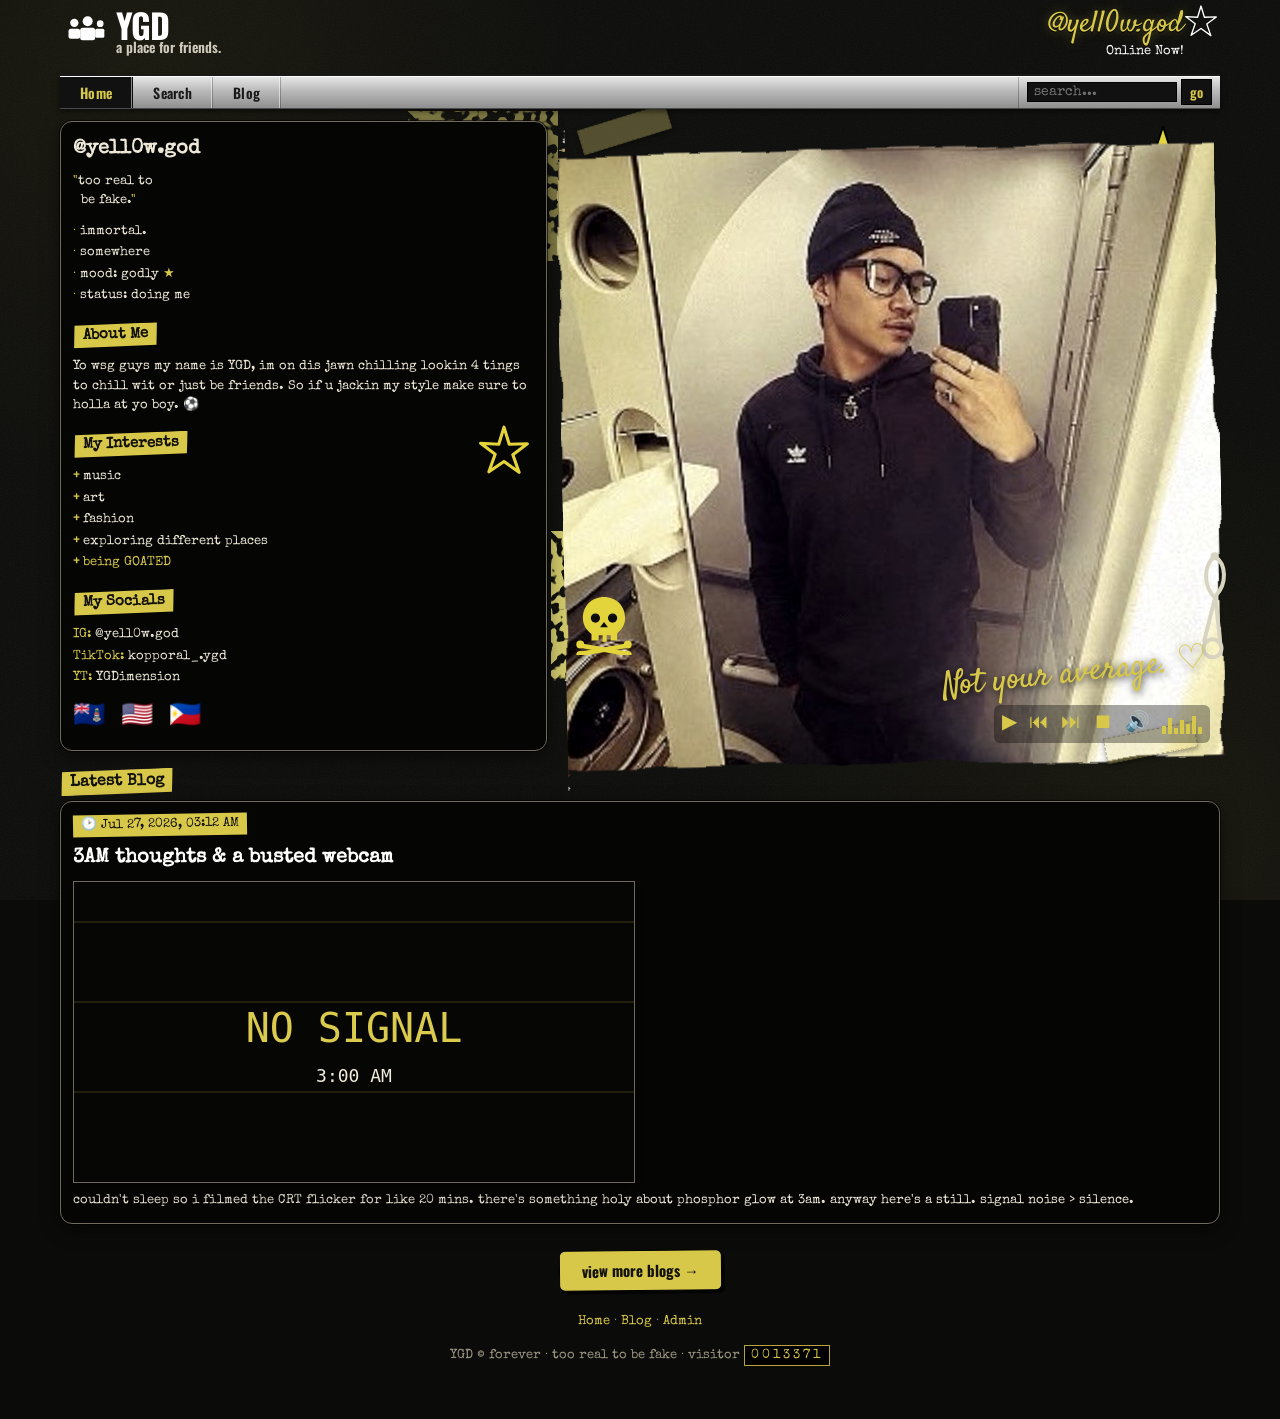
==== commit 78fa961e: "Keep photo+info on one row at all widths; add Latest Blog to home - Home hero now stays two-column (" ====
--- a/index.html
+++ b/index.html
@@ -117,7 +117,7 @@
         </span>
 
         <!-- safety pin, right side -->
-        <span class="doodle" style="right:-26px;bottom:80px;">
+        <span class="doodle" style="right:-8px;bottom:80px;">
           <svg width="46" height="120" viewBox="0 0 46 120">
             <g fill="none" stroke="#d9d4c2" stroke-width="4" stroke-linecap="round">
               <path d="M30 12 C42 20 42 40 30 52 L18 96"/>
@@ -161,12 +161,26 @@
     </section>
   </main>
 
+  <!-- ================= LATEST BLOG ================= -->
+  <section class="latest-wrap">
+    <div class="latest-head"><span class="mk">Latest Blog</span></div>
+    <div class="panel">
+      <div class="body" id="latestBlog">
+        <p class="latest-empty">loading latest post&hellip;</p>
+      </div>
+    </div>
+    <div style="text-align:center">
+      <a class="viewmore" href="blog.html">view more blogs &rarr;</a>
+    </div>
+  </section>
+
   <footer class="foot">
     <p><a href="index.html">Home</a> · <a href="blog.html">Blog</a> · <a href="admin.html">Admin</a></p>
     <p>YGD &copy; forever · too real to be fake · visitor <span class="counter">0013371</span></p>
   </footer>
 </div>
 
+<script type="module" src="js/home.js"></script>
 <script>
   document.getElementById('searchToggle').addEventListener('click', function(e){
     e.preventDefault(); document.querySelector('.nav .search input').focus();
--- a/css/style.css
+++ b/css/style.css
@@ -44,7 +44,22 @@
 a:hover { color: #fff; text-decoration: underline; }
 img { image-rendering: auto; max-width: 100%; }
 
+html, body { overflow-x: hidden; }
 .page { max-width: 1180px; margin: 0 auto; padding: 0 10px 40px; }
+
+/* latest-blog block on the home page */
+.latest-wrap { position: relative; z-index: 2; margin-top: 18px; }
+.latest-head { display: flex; align-items: center; gap: 10px; margin: 0 0 6px; }
+.latest-head .mk { margin: 0; font-size: 16px; }
+.viewmore {
+  display: inline-block; margin: 12px auto 0;
+  font-family: var(--display); font-weight: 700; font-size: 15px;
+  color: #12110a; background: var(--gold); border: 1px solid #000;
+  border-radius: 6px; padding: 8px 22px; box-shadow: 3px 3px 0 rgba(0,0,0,.6);
+  transform: rotate(-.6deg);
+}
+.viewmore:hover { background: #fff; text-decoration: none; }
+.latest-empty { color: var(--dim); }
 
 /* ---------- grunge decorations (reusable) ---------- */
 .splatter {
@@ -149,11 +164,21 @@
 }
 
 /* ---------- home layout ---------- */
+/* photo + info stay on the SAME ROW at every width (incl. phones),
+   and the photo stretches to match the info panel's height. */
 .home-cols {
   position: relative;
-  display: grid; grid-template-columns: 288px 1fr; gap: 16px;
-}
-@media (max-width: 820px){ .home-cols { grid-template-columns: 1fr; } }
+  display: grid; grid-template-columns: 42% 1fr; gap: 14px;
+  align-items: stretch;
+}
+.pcol > .panel { height: 100%; margin-bottom: 0; }
+@media (max-width: 560px){
+  body { font-size: 11px; }
+  .home-cols { grid-template-columns: 44% 1fr; gap: 8px; }
+  .mk { font-size: 12px; }
+  .pcol .head-name { font-size: 15px; }
+  .flags { font-size: 18px; letter-spacing: 2px; }
+}
 
 /* left profile column */
 .pcol .head-name { font-family: var(--mono); font-weight: 700; font-size: 20px; color: var(--ink); margin: 0 0 8px; }
@@ -176,16 +201,15 @@
 .socials .k { color: var(--gold); }
 .flags { margin-top: 10px; font-size: 26px; letter-spacing: 4px; }
 
-/* main / photo area */
-.pmain { position: relative; min-height: 620px; }
+/* main / photo area — photo fills the cell so its height == info panel */
+.pmain { position: relative; min-height: 560px; }
 .photo-wrap {
-  position: relative; z-index: 2;
-  display: inline-block; margin: 6px auto 0;
-  transform: rotate(-1.4deg);
+  position: absolute; inset: 0; z-index: 2;
+  transform: rotate(-1.2deg);
 }
 .photo-frame {
-  position: relative;
-  padding: 12px 12px 14px;
+  position: relative; height: 100%;
+  padding: 10px;
   background: #f2efe2;
   box-shadow: 0 10px 26px rgba(0,0,0,.7);
   /* torn / distressed edge */
@@ -195,11 +219,12 @@
           mask-size: 100% 100%;
 }
 .photo-frame img {
-  display: block; width: 100%; height: auto;
+  display: block; width: 100%; height: 100%;
+  object-fit: cover; object-position: 50% 42%;
   filter: contrast(1.06) saturate(.92) brightness(1.02);
 }
 .photo-frame::after { /* grain over photo */
-  content:""; position:absolute; inset:12px;
+  content:""; position:absolute; inset:10px;
   background: url("data:image/svg+xml,%3Csvg xmlns='http://www.w3.org/2000/svg' width='120' height='120'%3E%3Cfilter id='n'%3E%3CfeTurbulence type='fractalNoise' baseFrequency='0.9' numOctaves='2'/%3E%3C/filter%3E%3Crect width='100%25' height='100%25' filter='url(%23n)' opacity='0.12'/%3E%3C/svg%3E");
   mix-blend-mode: overlay; pointer-events:none;
 }
@@ -213,19 +238,23 @@
 .tape.br { bottom: -10px; right: 30px; transform: rotate(-10deg); }
 
 .not-avg {
-  position: absolute; right: 14px; bottom: 46px; z-index: 4;
-  font-family: var(--script); font-size: 40px; color: var(--gold);
-  text-shadow: 0 2px 8px rgba(0,0,0,.8); transform: rotate(-6deg);
-}
+  position: absolute; right: 12px; bottom: 52px; z-index: 4;
+  font-family: var(--script); font-size: 34px; color: var(--gold);
+  text-shadow: 0 2px 8px rgba(0,0,0,.9); transform: rotate(-6deg);
+  pointer-events: none;
+}
+@media (max-width: 560px){ .not-avg { font-size: 20px; bottom: 40px; } }
 .not-avg .heart { color: var(--gold); }
 
-/* media player strip */
+/* media player strip — pinned to the bottom-right of the photo area */
 .player {
-  position: relative; z-index: 4;
-  display: flex; align-items: center; gap: 12px; justify-content: flex-end;
-  margin-top: 14px; padding: 6px 10px;
+  position: absolute; right: 10px; bottom: 8px; z-index: 5;
+  display: flex; align-items: center; gap: 12px;
+  padding: 4px 8px; border-radius: 6px;
+  background: rgba(0,0,0,.35);
   color: var(--gold);
 }
+@media (max-width: 560px){ .player { gap: 7px; } .player .ctrl { font-size: 16px; } }
 .player .ctrl { font-size: 20px; cursor: pointer; }
 .player .eq { display: inline-flex; align-items: flex-end; gap: 2px; height: 20px; }
 .player .eq i { width: 4px; background: var(--gold); display: inline-block; animation: eq 900ms ease-in-out infinite; }
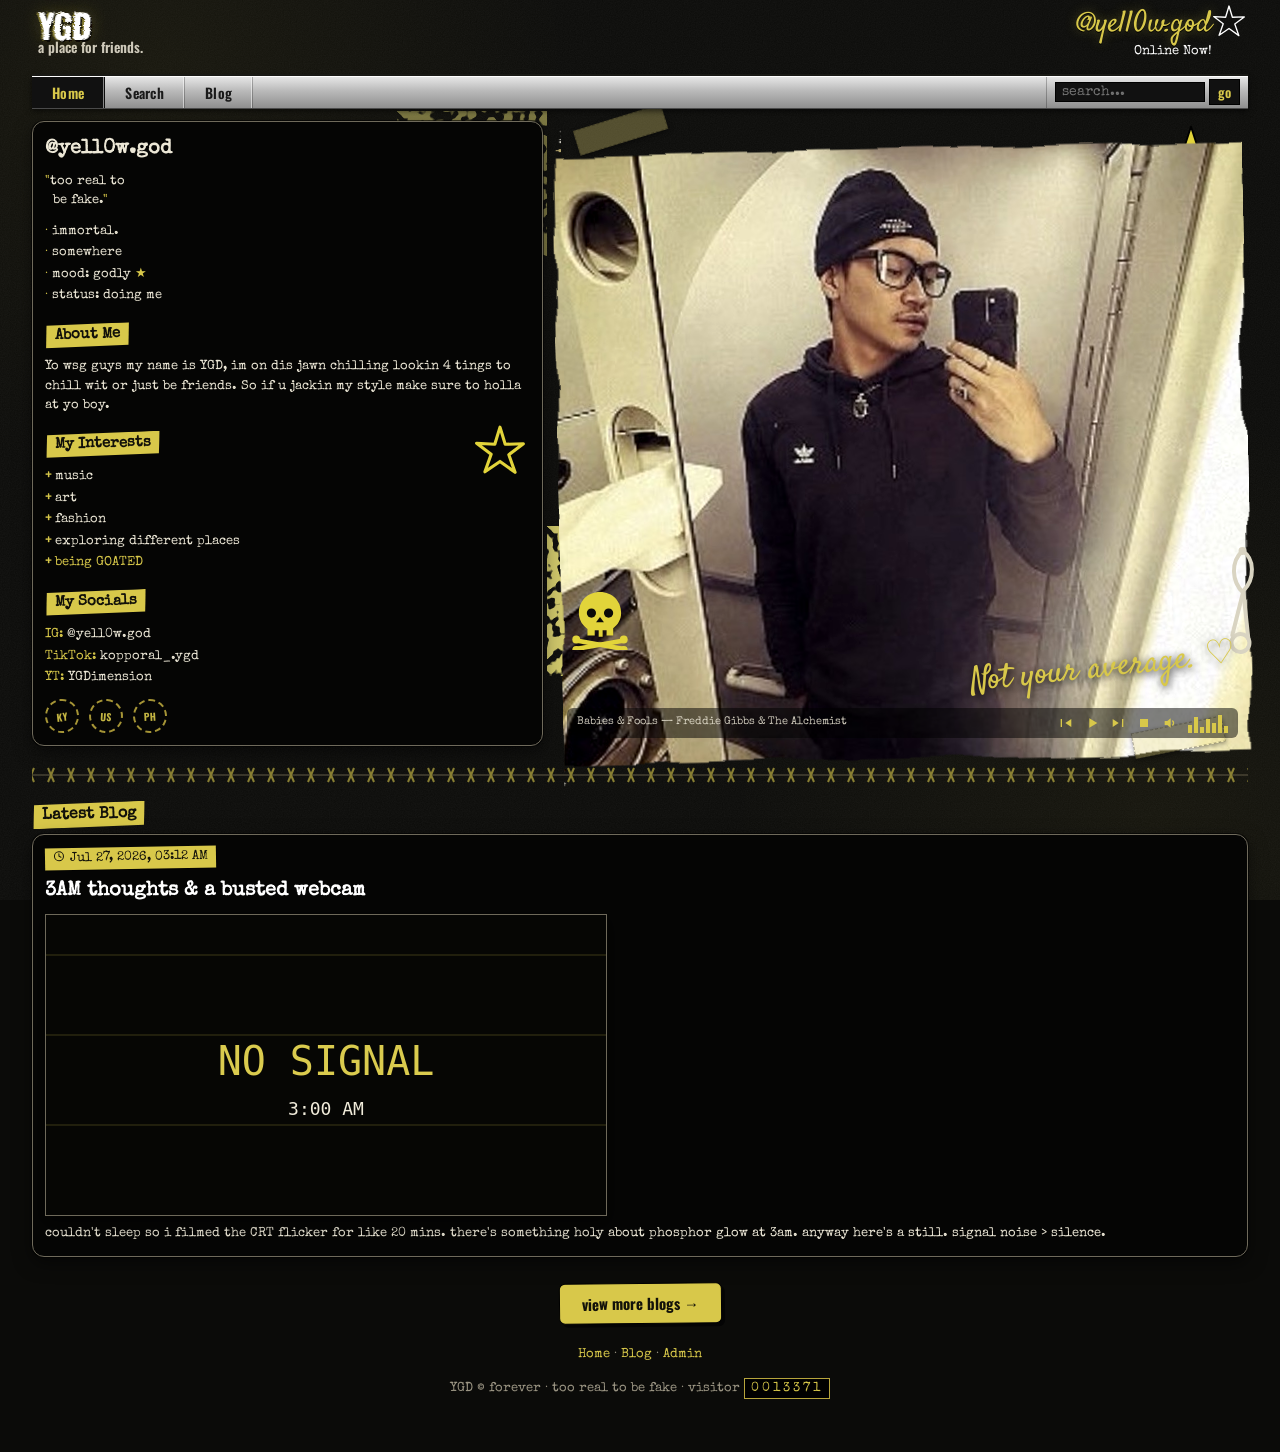
==== commit 216c11c4: "Clickable socials, remove emoji, add grunge icons, real music player Requested changes: - My Socials" ====
--- a/index.html
+++ b/index.html
@@ -4,24 +4,22 @@
 <meta charset="UTF-8">
 <meta name="viewport" content="width=device-width, initial-scale=1">
 <title>YGD — a place for friends.</title>
-<link rel="icon" href="data:image/svg+xml,%3Csvg xmlns='http://www.w3.org/2000/svg' viewBox='0 0 32 32'%3E%3Ctext y='26' font-size='26'%3E%E2%AD%90%3C/text%3E%3C/svg%3E">
+<link rel="icon" href="data:image/svg+xml,%3Csvg xmlns='http://www.w3.org/2000/svg' viewBox='0 0 100 100'%3E%3Cpath d='M50 6 L60 39 L95 38 L67 59 L79 93 L50 72 L21 92 L33 58 L5 37 L40 39 Z' fill='%23e2d43a' stroke='%23000' stroke-width='4' stroke-linejoin='round'/%3E%3C/svg%3E">
 <link rel="stylesheet" href="css/style.css">
 </head>
 <body>
+<svg width="0" height="0" style="position:absolute" aria-hidden="true">
+  <filter id="distress" x="-20%" y="-20%" width="140%" height="140%">
+    <feTurbulence type="fractalNoise" baseFrequency="0.9" numOctaves="2" seed="3" result="noise"/>
+    <feDisplacementMap in="SourceGraphic" in2="noise" scale="3.5"/>
+  </filter>
+</svg>
 <div class="page">
 
   <!-- ================= TOP BRAND BAR ================= -->
   <header class="topbar">
     <div class="brand-left">
-      <!-- friends group icon -->
-      <svg class="friends-ico" viewBox="0 0 48 40" aria-hidden="true">
-        <g fill="#fff">
-          <circle cx="10" cy="9" r="5"/><rect x="3" y="16" width="14" height="12" rx="3"/>
-          <circle cx="26" cy="7" r="6"/><rect x="17" y="15" width="18" height="15" rx="3"/>
-          <circle cx="41" cy="10" r="4"/><rect x="35" y="16" width="11" height="11" rx="2"/>
-        </g>
-      </svg>
-      <div class="brand-name">YGD<small>a place for friends.</small></div>
+      <div class="brand-name"><span class="ygd-text">YGD</span><small>a place for friends.</small></div>
     </div>
     <div class="brand-right">
       <span class="handle-script">@yell0w.god</span>
@@ -76,7 +74,7 @@
             <span class="mk">About Me</span>
             <p class="about-txt">Yo wsg guys my name is YGD, im on
             dis jawn chilling lookin 4 tings to chill wit or just be friends.
-            So if u jackin my style make sure to holla at yo boy. &#9917;</p>
+            So if u jackin my style make sure to holla at yo boy.</p>
           </div>
 
           <div class="psec" style="position:relative;">
@@ -96,11 +94,15 @@
           <div class="psec">
             <span class="mk">My Socials</span>
             <ul class="socials">
-              <li><span class="k">IG:</span> @yell0w.god</li>
-              <li><span class="k">TikTok:</span> kopporal_.ygd</li>
-              <li><span class="k">YT:</span> YGDimension</li>
+              <li><span class="k">IG:</span> <a href="https://www.instagram.com/yell0w.god?igsh=MWlqNHVic2licGVu" target="_blank" rel="noopener noreferrer">@yell0w.god</a></li>
+              <li><span class="k">TikTok:</span> <a href="https://www.tiktok.com/@kopporal_.ygd?_r=1&amp;_t=ZS-98Rh7C4S0C9" target="_blank" rel="noopener noreferrer">kopporal_.ygd</a></li>
+              <li><span class="k">YT:</span> <a href="https://youtube.com/@ygdimension?si=xSwjDPyTEPjiYQdR" target="_blank" rel="noopener noreferrer">YGDimension</a></li>
             </ul>
-            <div class="flags">&#127472;&#127486; &#127482;&#127480; &#127477;&#127469;</div>
+            <div class="flags">
+              <span class="stamp">KY</span>
+              <span class="stamp">US</span>
+              <span class="stamp">PH</span>
+            </div>
           </div>
         </div>
       </div>
@@ -151,15 +153,30 @@
 
       <!-- media player controls -->
       <div class="player">
-        <span class="ctrl">&#9654;</span>
-        <span class="ctrl">&#9198;</span>
-        <span class="ctrl">&#9197;</span>
-        <span class="ctrl">&#9209;</span>
-        <span class="ctrl">&#128266;</span>
-        <span class="eq"><i></i><i></i><i></i><i></i><i></i><i></i><i></i></span>
-      </div>
+        <span class="now-playing" id="nowPlaying">no track loaded</span>
+        <span class="ctrl" id="pPrev" aria-label="previous track">
+          <svg viewBox="0 0 24 24" width="16" height="16"><path d="M20 6v12L11 12z" fill="currentColor"/><rect x="4" y="6" width="2" height="12" fill="currentColor"/></svg>
+        </span>
+        <span class="ctrl" id="pPlay" aria-label="play or pause">
+          <svg viewBox="0 0 24 24" width="16" height="16" data-play><path d="M8 5l12 7-12 7z" fill="currentColor"/></svg>
+          <svg viewBox="0 0 24 24" width="16" height="16" data-pause class="hidden"><rect x="6" y="5" width="4" height="14" fill="currentColor"/><rect x="14" y="5" width="4" height="14" fill="currentColor"/></svg>
+        </span>
+        <span class="ctrl" id="pNext" aria-label="next track">
+          <svg viewBox="0 0 24 24" width="16" height="16"><path d="M4 6v12l9-6z" fill="currentColor"/><rect x="18" y="6" width="2" height="12" fill="currentColor"/></svg>
+        </span>
+        <span class="ctrl" id="pStop" aria-label="stop">
+          <svg viewBox="0 0 24 24" width="16" height="16"><rect x="6" y="6" width="12" height="12" fill="currentColor"/></svg>
+        </span>
+        <span class="ctrl" id="pMute" aria-label="mute or unmute">
+          <svg viewBox="0 0 24 24" width="16" height="16"><path d="M4 9v6h4l5 4V5L8 9H4z" fill="currentColor"/><path d="M16 9a4 4 0 0 1 0 6" fill="none" stroke="currentColor" stroke-width="2" stroke-linecap="round"/></svg>
+        </span>
+        <span class="eq" id="eqBars"><i></i><i></i><i></i><i></i><i></i><i></i><i></i></span>
+      </div>
+      <audio id="bgAudio" preload="none"></audio>
     </section>
   </main>
+
+  <div class="wire-divider"></div>
 
   <!-- ================= LATEST BLOG ================= -->
   <section class="latest-wrap">
@@ -181,6 +198,7 @@
 </div>
 
 <script type="module" src="js/home.js"></script>
+<script type="module" src="js/player.js"></script>
 <script>
   document.getElementById('searchToggle').addEventListener('click', function(e){
     e.preventDefault(); document.querySelector('.nav .search input').focus();
--- a/css/style.css
+++ b/css/style.css
@@ -45,7 +45,7 @@
 img { image-rendering: auto; max-width: 100%; }
 
 html, body { overflow-x: hidden; }
-.page { max-width: 1180px; margin: 0 auto; padding: 0 10px 40px; }
+.page { max-width: 1900px; margin: 0 auto; padding: 0 clamp(12px, 2.5vw, 56px) 40px; }
 
 /* latest-blog block on the home page */
 .latest-wrap { position: relative; z-index: 2; margin-top: 18px; }
@@ -79,6 +79,68 @@
 .doodle { position: absolute; z-index: 2; pointer-events: none; }
 .doodle svg { display: block; }
 
+/* ---------- inline icon system (drawn line-art masks — no emoji) ---------- */
+.ico {
+  display: inline-block; width: 13px; height: 13px;
+  background-color: currentColor;
+  -webkit-mask-repeat: no-repeat; mask-repeat: no-repeat;
+  -webkit-mask-position: center; mask-position: center;
+  -webkit-mask-size: contain; mask-size: contain;
+  vertical-align: -2px; margin-right: 5px;
+}
+.ico-clock  { -webkit-mask-image:url("data:image/svg+xml,%3Csvg xmlns='http://www.w3.org/2000/svg' viewBox='0 0 24 24'%3E%3Ccircle cx='12' cy='12' r='9' fill='none' stroke='%23fff' stroke-width='2'/%3E%3Cpath d='M12 7v5l4 2' fill='none' stroke='%23fff' stroke-width='2' stroke-linecap='round'/%3E%3C/svg%3E");
+              mask-image:url("data:image/svg+xml,%3Csvg xmlns='http://www.w3.org/2000/svg' viewBox='0 0 24 24'%3E%3Ccircle cx='12' cy='12' r='9' fill='none' stroke='%23fff' stroke-width='2'/%3E%3Cpath d='M12 7v5l4 2' fill='none' stroke='%23fff' stroke-width='2' stroke-linecap='round'/%3E%3C/svg%3E"); }
+.ico-lock   { -webkit-mask-image:url("data:image/svg+xml,%3Csvg xmlns='http://www.w3.org/2000/svg' viewBox='0 0 24 24'%3E%3Cpath d='M7 10V7a5 5 0 0 1 10 0v3' fill='none' stroke='%23fff' stroke-width='2'/%3E%3Crect x='5' y='10' width='14' height='10' rx='2' fill='%23fff'/%3E%3C/svg%3E");
+              mask-image:url("data:image/svg+xml,%3Csvg xmlns='http://www.w3.org/2000/svg' viewBox='0 0 24 24'%3E%3Cpath d='M7 10V7a5 5 0 0 1 10 0v3' fill='none' stroke='%23fff' stroke-width='2'/%3E%3Crect x='5' y='10' width='14' height='10' rx='2' fill='%23fff'/%3E%3C/svg%3E"); }
+.ico-pin    { -webkit-mask-image:url("data:image/svg+xml,%3Csvg xmlns='http://www.w3.org/2000/svg' viewBox='0 0 24 24'%3E%3Ccircle cx='12' cy='7' r='5' fill='%23fff'/%3E%3Crect x='11' y='11' width='2' height='10' fill='%23fff'/%3E%3C/svg%3E");
+              mask-image:url("data:image/svg+xml,%3Csvg xmlns='http://www.w3.org/2000/svg' viewBox='0 0 24 24'%3E%3Ccircle cx='12' cy='7' r='5' fill='%23fff'/%3E%3Crect x='11' y='11' width='2' height='10' fill='%23fff'/%3E%3C/svg%3E"); }
+.ico-pencil { -webkit-mask-image:url("data:image/svg+xml,%3Csvg xmlns='http://www.w3.org/2000/svg' viewBox='0 0 24 24'%3E%3Cpath d='M4 20l1-5L16 4l4 4L9 19l-5 1z' fill='%23fff'/%3E%3C/svg%3E");
+              mask-image:url("data:image/svg+xml,%3Csvg xmlns='http://www.w3.org/2000/svg' viewBox='0 0 24 24'%3E%3Cpath d='M4 20l1-5L16 4l4 4L9 19l-5 1z' fill='%23fff'/%3E%3C/svg%3E"); }
+.ico-upload { -webkit-mask-image:url("data:image/svg+xml,%3Csvg xmlns='http://www.w3.org/2000/svg' viewBox='0 0 24 24'%3E%3Cpath d='M12 3l5 5h-3v7h-4v-7H7z' fill='%23fff'/%3E%3Crect x='4' y='18' width='16' height='2' fill='%23fff'/%3E%3C/svg%3E");
+              mask-image:url("data:image/svg+xml,%3Csvg xmlns='http://www.w3.org/2000/svg' viewBox='0 0 24 24'%3E%3Cpath d='M12 3l5 5h-3v7h-4v-7H7z' fill='%23fff'/%3E%3Crect x='4' y='18' width='16' height='2' fill='%23fff'/%3E%3C/svg%3E"); }
+
+/* dynamic-content icons (used as ::before so JS templates stay text-only) */
+.blog-entry .meta-time::before {
+  content: ""; display: inline-block; width: 12px; height: 12px;
+  margin-right: 5px; vertical-align: -1px;
+  background-color: #12110a;
+  -webkit-mask-repeat: no-repeat; mask-repeat: no-repeat;
+  -webkit-mask-position: center; mask-position: center;
+  -webkit-mask-size: contain; mask-size: contain;
+  -webkit-mask-image:url("data:image/svg+xml,%3Csvg xmlns='http://www.w3.org/2000/svg' viewBox='0 0 24 24'%3E%3Ccircle cx='12' cy='12' r='9' fill='none' stroke='%23fff' stroke-width='2'/%3E%3Cpath d='M12 7v5l4 2' fill='none' stroke='%23fff' stroke-width='2' stroke-linecap='round'/%3E%3C/svg%3E");
+              mask-image:url("data:image/svg+xml,%3Csvg xmlns='http://www.w3.org/2000/svg' viewBox='0 0 24 24'%3E%3Ccircle cx='12' cy='12' r='9' fill='none' stroke='%23fff' stroke-width='2'/%3E%3Cpath d='M12 7v5l4 2' fill='none' stroke='%23fff' stroke-width='2' stroke-linecap='round'/%3E%3C/svg%3E");
+}
+.entry-head::before {
+  content: ""; display: inline-block; width: 12px; height: 12px;
+  margin-right: 6px; vertical-align: -1px;
+  background-color: #fff;
+  -webkit-mask-repeat: no-repeat; mask-repeat: no-repeat;
+  -webkit-mask-position: center; mask-position: center;
+  -webkit-mask-size: contain; mask-size: contain;
+  -webkit-mask-image:url("data:image/svg+xml,%3Csvg xmlns='http://www.w3.org/2000/svg' viewBox='0 0 24 24'%3E%3Cpath d='M4 20l1-5L16 4l4 4L9 19l-5 1z' fill='%23fff'/%3E%3C/svg%3E");
+              mask-image:url("data:image/svg+xml,%3Csvg xmlns='http://www.w3.org/2000/svg' viewBox='0 0 24 24'%3E%3Cpath d='M4 20l1-5L16 4l4 4L9 19l-5 1z' fill='%23fff'/%3E%3C/svg%3E");
+}
+
+/* passport-stamp badges (replaces flag emoji) */
+.stamp {
+  display: inline-flex; align-items: center; justify-content: center;
+  width: 34px; height: 34px; border-radius: 50%;
+  border: 2px dashed var(--gold-2); color: var(--gold);
+  font-family: var(--display); font-weight: 700; font-size: 10px;
+  opacity: .9;
+}
+.stamp:nth-child(1){ transform: rotate(-6deg); }
+.stamp:nth-child(2){ transform: rotate(4deg); }
+.stamp:nth-child(3){ transform: rotate(-3deg); }
+
+/* barbed-wire grunge divider */
+.wire-divider {
+  position: relative; z-index: 2;
+  height: 18px; margin: 20px 0 6px; opacity: .6;
+  background-repeat: repeat-x; background-position: center;
+  background-image: url("data:image/svg+xml,%3Csvg xmlns='http://www.w3.org/2000/svg' width='40' height='18'%3E%3Cline x1='0' y1='9' x2='40' y2='9' stroke='%23554f3d' stroke-width='2'/%3E%3Cg stroke='%23d8c84a' stroke-width='2'%3E%3Cline x1='8' y1='2' x2='14' y2='16'/%3E%3Cline x1='14' y1='2' x2='8' y2='16'/%3E%3Cline x1='28' y1='2' x2='34' y2='16'/%3E%3Cline x1='34' y1='2' x2='28' y2='16'/%3E%3C/g%3E%3C/svg%3E");
+}
+
 /* ---------- top brand bar ---------- */
 .topbar {
   position: relative; z-index: 3;
@@ -87,11 +149,19 @@
   border-bottom: 2px solid #1c1c18;
 }
 .brand-left { display: flex; align-items: center; gap: 10px; }
-.friends-ico { width: 40px; height: 34px; flex: 0 0 auto; }
 .brand-name {
   font-family: var(--display);
   font-weight: 700; font-size: 34px; line-height: .9;
   color: #fff; letter-spacing: -1px;
+}
+.ygd-text {
+  display: inline-block;
+  filter: url(#distress);
+  transform: skewX(-2deg);
+  text-shadow:
+    2px 2px 0 rgba(0,0,0,.65),
+    -2px 0 0 rgba(216,200,74,.5),
+    0 0 16px rgba(216,200,74,.3);
 }
 .brand-name small {
   display: block; font-family: var(--display); font-weight: 600;
@@ -177,7 +247,7 @@
   .home-cols { grid-template-columns: 44% 1fr; gap: 8px; }
   .mk { font-size: 12px; }
   .pcol .head-name { font-size: 15px; }
-  .flags { font-size: 18px; letter-spacing: 2px; }
+  .stamp { width: 26px; height: 26px; font-size: 8px; }
 }
 
 /* left profile column */
@@ -199,7 +269,9 @@
 .socials { list-style: none; margin: 4px 0 0; padding: 0; color: var(--ink); }
 .socials li { padding: 1px 0; }
 .socials .k { color: var(--gold); }
-.flags { margin-top: 10px; font-size: 26px; letter-spacing: 4px; }
+.socials a { color: var(--ink); }
+.socials a:hover { color: var(--gold); }
+.flags { margin-top: 10px; display: flex; gap: 10px; }
 
 /* main / photo area — photo fills the cell so its height == info panel */
 .pmain { position: relative; min-height: 560px; }
@@ -246,16 +318,29 @@
 @media (max-width: 560px){ .not-avg { font-size: 20px; bottom: 40px; } }
 .not-avg .heart { color: var(--gold); }
 
-/* media player strip — pinned to the bottom-right of the photo area */
+/* media player strip — pinned across the bottom of the photo area */
 .player {
-  position: absolute; right: 10px; bottom: 8px; z-index: 5;
-  display: flex; align-items: center; gap: 12px;
-  padding: 4px 8px; border-radius: 6px;
-  background: rgba(0,0,0,.35);
+  position: absolute; left: 10px; right: 10px; bottom: 8px; z-index: 5;
+  display: flex; align-items: center; gap: 10px;
+  padding: 5px 10px; border-radius: 6px;
+  background: rgba(0,0,0,.5);
   color: var(--gold);
-}
-@media (max-width: 560px){ .player { gap: 7px; } .player .ctrl { font-size: 16px; } }
-.player .ctrl { font-size: 20px; cursor: pointer; }
+  font-family: var(--mono); font-size: 11px;
+}
+.player .now-playing {
+  flex: 1 1 auto; min-width: 0;
+  white-space: nowrap; overflow: hidden; text-overflow: ellipsis;
+  color: var(--ink); opacity: .85;
+}
+.player .ctrl { cursor: pointer; display: inline-flex; align-items: center; flex: 0 0 auto; }
+.player .ctrl svg { display: block; }
+.player .eq { flex: 0 0 auto; }
+@media (max-width: 560px){
+  .player { gap: 6px; padding: 4px 8px; }
+  .player .now-playing { display: none; }
+  .player .ctrl svg { width: 13px; height: 13px; }
+  .player .eq { display: none; }
+}
 .player .eq { display: inline-flex; align-items: flex-end; gap: 2px; height: 20px; }
 .player .eq i { width: 4px; background: var(--gold); display: inline-block; animation: eq 900ms ease-in-out infinite; }
 .player .eq i:nth-child(1){height:8px;  animation-delay:0ms}
@@ -266,6 +351,7 @@
 .player .eq i:nth-child(6){height:18px; animation-delay:160ms}
 .player .eq i:nth-child(7){height:7px;  animation-delay:220ms}
 @keyframes eq { 0%,100%{ transform: scaleY(.4);} 50%{ transform: scaleY(1);} }
+.player .eq.live i { animation: none; transform: none; transition: height 80ms linear; }
 
 /* ---------- blog page ---------- */
 .blog-cols { position: relative; display: grid; grid-template-columns: 1fr 280px; gap: 16px; }
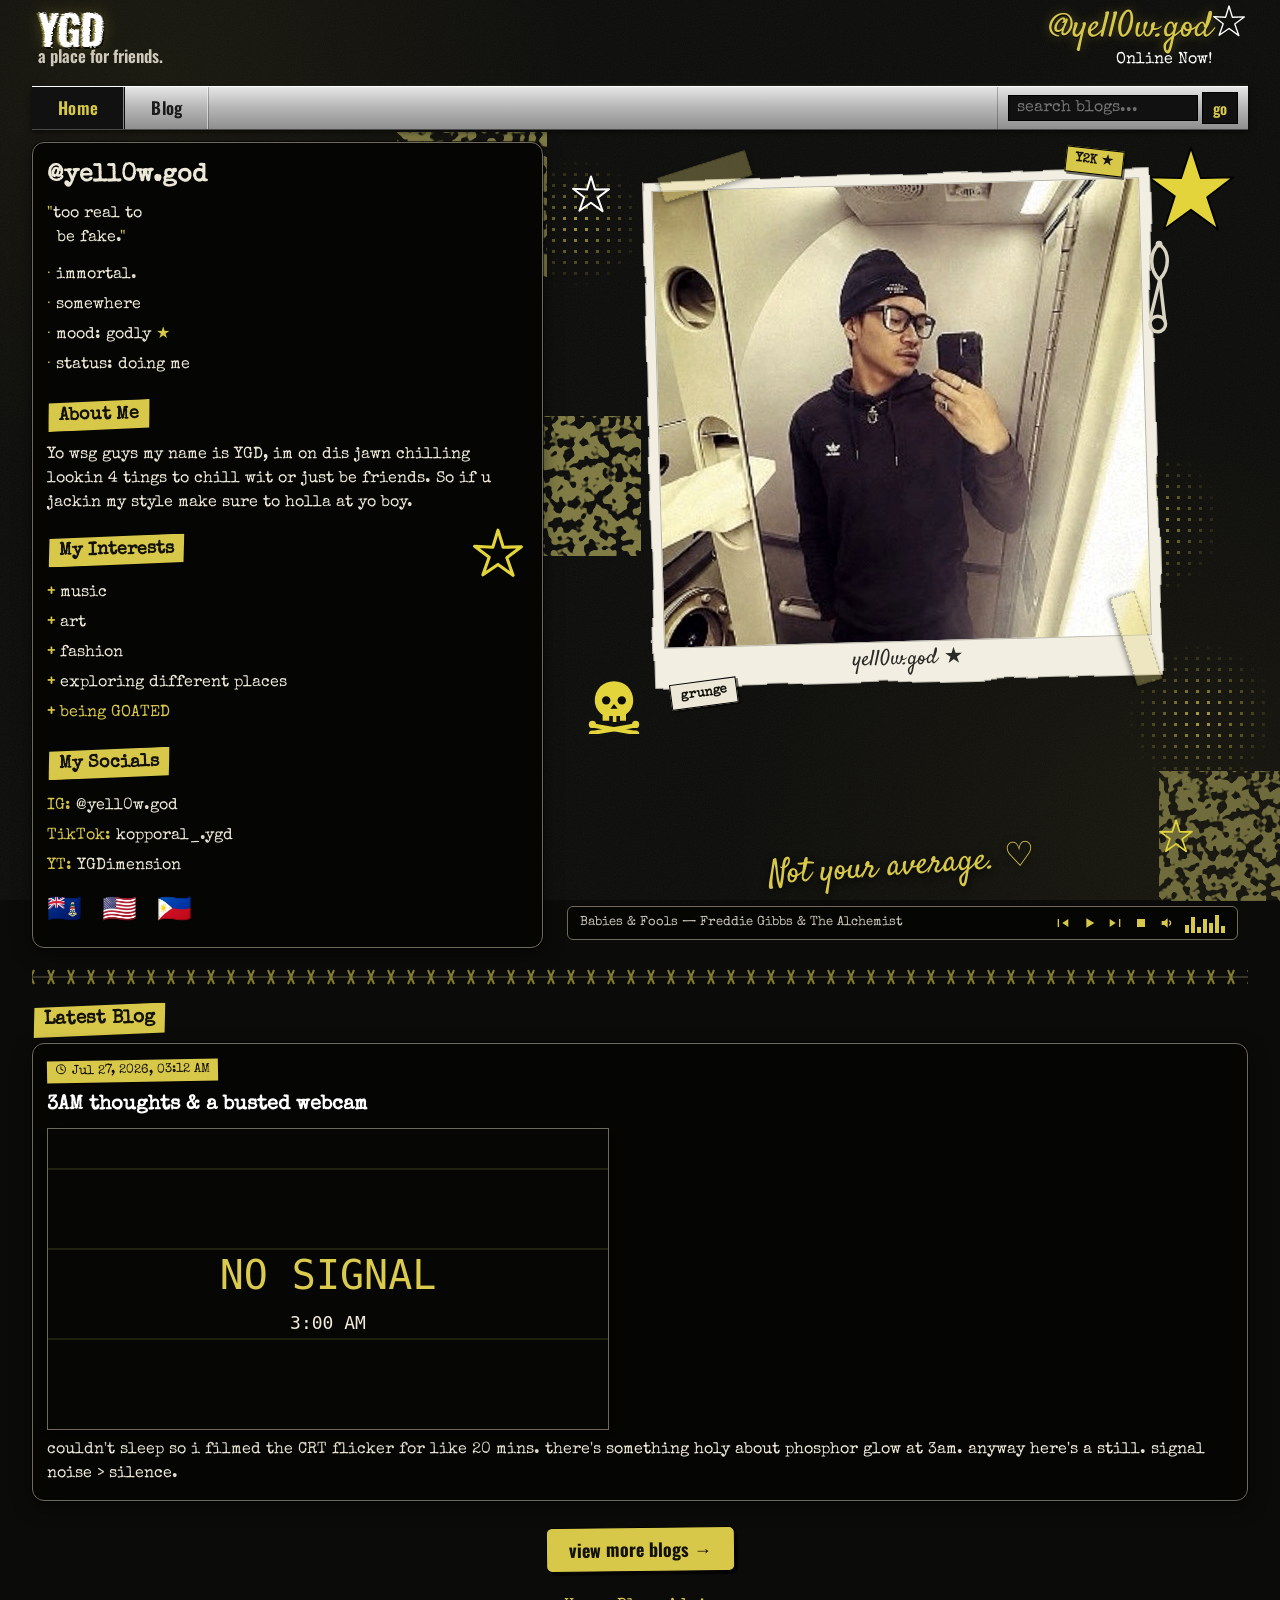
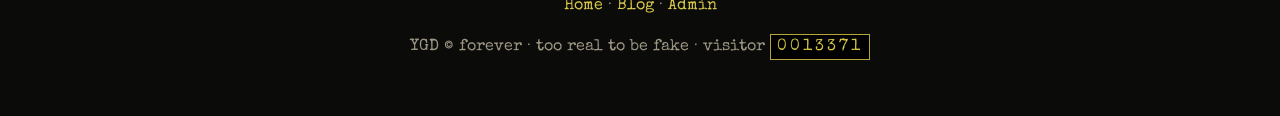
==== commit dc3dc9d4: "Live search dropdown, square Y2K photo frame, bigger type, denser layout Requested changes: - Remove" ====
--- a/index.html
+++ b/index.html
@@ -30,13 +30,12 @@
     </div>
   </header>
 
-  <!-- ================= NAV (home / search / blogs) ================= -->
+  <!-- ================= NAV (home / blog) ================= -->
   <nav class="nav">
     <a href="index.html" class="active">Home</a>
-    <a href="#" id="searchToggle">Search</a>
     <a href="blog.html">Blog</a>
     <form class="search" onsubmit="return false;">
-      <input type="text" placeholder="search..." aria-label="search">
+      <input type="text" class="nav-search-input" placeholder="search blogs..." aria-label="search blogs">
       <button>go</button>
     </form>
   </nav>
@@ -98,11 +97,7 @@
               <li><span class="k">TikTok:</span> <a href="https://www.tiktok.com/@kopporal_.ygd?_r=1&amp;_t=ZS-98Rh7C4S0C9" target="_blank" rel="noopener noreferrer">kopporal_.ygd</a></li>
               <li><span class="k">YT:</span> <a href="https://youtube.com/@ygdimension?si=xSwjDPyTEPjiYQdR" target="_blank" rel="noopener noreferrer">YGDimension</a></li>
             </ul>
-            <div class="flags">
-              <span class="stamp">KY</span>
-              <span class="stamp">US</span>
-              <span class="stamp">PH</span>
-            </div>
+            <div class="flags">&#127472;&#127486; &#127482;&#127480; &#127477;&#127469;</div>
           </div>
         </div>
       </div>
@@ -110,17 +105,30 @@
 
     <!-- ---------- MAIN PHOTO AREA ---------- -->
     <section class="pmain">
+
+      <!-- scattered grunge filler behind/around the square frame -->
+      <div class="halftone" style="width:130px;height:130px;left:-6%;top:2%;"></div>
+      <div class="halftone" style="width:150px;height:150px;right:-4%;top:62%;"></div>
+      <div class="splatter" style="width:140px;height:140px;left:-8%;top:34%;opacity:.5;"></div>
+      <div class="splatter" style="width:130px;height:130px;right:-6%;top:78%;opacity:.4;"></div>
+
+      <span class="doodle" style="left:2%;top:4%;">
+        <svg width="40" height="40" viewBox="0 0 100 100"><path d="M50 6 L60 39 L95 38 L67 59 L79 93 L50 72 L21 92 L33 58 L5 37 L40 39 Z" fill="none" stroke="#fff" stroke-width="5" stroke-linejoin="round"/></svg>
+      </span>
 
       <div class="photo-wrap">
         <span class="tape tl"></span>
         <span class="tape br"></span>
+        <span class="sticker-tag a">Y2K &#9733;</span>
+        <span class="sticker-tag b">grunge</span>
         <span class="photo-frame">
-          <img src="assets/profile.jpg" alt="YGD">
-        </span>
+          <span class="pic"><img src="assets/profile.jpg" alt="YGD"></span>
+        </span>
+        <span class="polaroid-caption">yell0w.god &#9733;</span>
 
         <!-- safety pin, right side -->
-        <span class="doodle" style="right:-8px;bottom:80px;">
-          <svg width="46" height="120" viewBox="0 0 46 120">
+        <span class="doodle" style="right:-16px;top:14%;">
+          <svg width="40" height="104" viewBox="0 0 46 120">
             <g fill="none" stroke="#d9d4c2" stroke-width="4" stroke-linecap="round">
               <path d="M30 12 C42 20 42 40 30 52 L18 96"/>
               <path d="M30 12 C18 22 18 42 30 54 L34 100"/>
@@ -131,10 +139,9 @@
         </span>
       </div>
 
-      <!-- skull & crossbones + splatter bottom-left -->
-      <div class="splatter" style="width:150px;height:150px;left:-10px;bottom:70px;"></div>
-      <span class="doodle" style="left:10px;bottom:96px;">
-        <svg width="66" height="66" viewBox="0 0 100 100">
+      <!-- skull & crossbones, scattered below the frame -->
+      <span class="doodle" style="left:4%;top:66%;">
+        <svg width="60" height="60" viewBox="0 0 100 100">
           <g fill="#e2d43a">
             <path d="M50 12 C31 12 18 26 18 44 C18 55 24 63 31 68 L31 78 L42 78 L42 70 L48 70 L48 80 L54 80 L54 70 L60 70 L60 78 L70 78 L70 67 C77 62 82 54 82 44 C82 26 69 12 50 12 Z"/>
             <circle cx="37" cy="44" r="7" fill="#0b0b09"/><circle cx="63" cy="44" r="7" fill="#0b0b09"/>
@@ -147,6 +154,9 @@
           <circle cx="14" cy="100" r="6" fill="#e2d43a"/><circle cx="86" cy="100" r="6" fill="#e2d43a"/>
         </svg>
       </span>
+      <span class="doodle" style="right:8%;top:84%;">
+        <svg width="34" height="34" viewBox="0 0 100 100"><path d="M50 4 L61 38 L97 37 L68 59 L80 95 L50 73 L20 95 L32 58 L3 37 L39 38 Z" fill="none" stroke="#e2d43a" stroke-width="5" stroke-linejoin="round"/></svg>
+      </span>
 
       <!-- "Not your average." script -->
       <span class="not-avg">Not your average. <span class="heart">&#9825;</span></span>
@@ -199,10 +209,6 @@
 
 <script type="module" src="js/home.js"></script>
 <script type="module" src="js/player.js"></script>
-<script>
-  document.getElementById('searchToggle').addEventListener('click', function(e){
-    e.preventDefault(); document.querySelector('.nav .search input').focus();
-  });
-</script>
+<script type="module" src="js/search.js"></script>
 </body>
 </html>
--- a/css/style.css
+++ b/css/style.css
@@ -30,7 +30,7 @@
   background: var(--bg);
   color: var(--ink);
   font-family: var(--mono);
-  font-size: 13px;
+  font-size: 16px;
   line-height: 1.5;
   /* grungy black canvas */
   background-image:
@@ -50,10 +50,10 @@
 /* latest-blog block on the home page */
 .latest-wrap { position: relative; z-index: 2; margin-top: 18px; }
 .latest-head { display: flex; align-items: center; gap: 10px; margin: 0 0 6px; }
-.latest-head .mk { margin: 0; font-size: 16px; }
+.latest-head .mk { margin: 0; font-size: 19px; }
 .viewmore {
   display: inline-block; margin: 12px auto 0;
-  font-family: var(--display); font-weight: 700; font-size: 15px;
+  font-family: var(--display); font-weight: 700; font-size: 18px;
   color: #12110a; background: var(--gold); border: 1px solid #000;
   border-radius: 6px; padding: 8px 22px; box-shadow: 3px 3px 0 rgba(0,0,0,.6);
   transform: rotate(-.6deg);
@@ -121,18 +121,6 @@
               mask-image:url("data:image/svg+xml,%3Csvg xmlns='http://www.w3.org/2000/svg' viewBox='0 0 24 24'%3E%3Cpath d='M4 20l1-5L16 4l4 4L9 19l-5 1z' fill='%23fff'/%3E%3C/svg%3E");
 }
 
-/* passport-stamp badges (replaces flag emoji) */
-.stamp {
-  display: inline-flex; align-items: center; justify-content: center;
-  width: 34px; height: 34px; border-radius: 50%;
-  border: 2px dashed var(--gold-2); color: var(--gold);
-  font-family: var(--display); font-weight: 700; font-size: 10px;
-  opacity: .9;
-}
-.stamp:nth-child(1){ transform: rotate(-6deg); }
-.stamp:nth-child(2){ transform: rotate(4deg); }
-.stamp:nth-child(3){ transform: rotate(-3deg); }
-
 /* barbed-wire grunge divider */
 .wire-divider {
   position: relative; z-index: 2;
@@ -151,7 +139,7 @@
 .brand-left { display: flex; align-items: center; gap: 10px; }
 .brand-name {
   font-family: var(--display);
-  font-weight: 700; font-size: 34px; line-height: .9;
+  font-weight: 700; font-size: 42px; line-height: .9;
   color: #fff; letter-spacing: -1px;
 }
 .ygd-text {
@@ -165,12 +153,12 @@
 }
 .brand-name small {
   display: block; font-family: var(--display); font-weight: 600;
-  font-size: 14px; color: #cfcabb; letter-spacing: 0;
+  font-size: 17px; color: #cfcabb; letter-spacing: 0;
 }
 .brand-right { margin-left: auto; text-align: right; position: relative; padding-right: 30px; }
-.handle-script { font-family: var(--script); font-size: 30px; color: var(--gold);
+.handle-script { font-family: var(--script); font-size: 36px; color: var(--gold);
   text-shadow: 0 1px 0 #000, 0 0 12px rgba(216,200,74,.35); line-height: 1; }
-.online { display: block; color: #fff; font-family: var(--mono); font-size: 13px; margin-top: 2px; }
+.online { display: block; color: #fff; font-family: var(--mono); font-size: 16px; margin-top: 2px; }
 .brand-right .star-top { position: absolute; right: -4px; top: -6px; }
 
 /* ---------- nav ---------- */
@@ -183,26 +171,56 @@
   margin-bottom: 12px;
 }
 .nav a {
-  padding: 5px 20px;
+  padding: 8px 26px;
   color: #1a1a1a; font-family: var(--display); font-weight: 600;
-  font-size: 14px; letter-spacing: .3px;
+  font-size: 17px; letter-spacing: .3px;
   border-right: 1px solid rgba(0,0,0,.25);
   box-shadow: inset -1px 0 0 rgba(255,255,255,.5);
 }
 .nav a:hover { background: #111; color: var(--gold); text-decoration: none; }
 .nav a.active { background: #111; color: var(--gold); }
 .nav .search {
+  position: relative;
   margin-left: auto; display: flex; align-items: center; gap: 4px;
-  padding: 0 8px; border-left: 1px solid rgba(0,0,0,.25);
+  padding: 0 10px; border-left: 1px solid rgba(0,0,0,.25);
 }
 .nav .search input {
   background: #111; color: var(--gold); border: 1px solid #000;
-  font-family: var(--mono); font-size: 14px; padding: 2px 6px; width: 150px;
+  font-family: var(--mono); font-size: 16px; padding: 4px 8px; width: 190px;
 }
 .nav .search button {
   font-family: var(--display); font-weight: 600; cursor: pointer;
-  background: #111; color: var(--gold); border: 1px solid #000; padding: 2px 8px;
-}
+  background: #111; color: var(--gold); border: 1px solid #000; padding: 4px 10px;
+  font-size: 15px;
+}
+@media (max-width: 560px) {
+  .nav { flex-wrap: wrap; }
+  .nav .search {
+    flex: 1 1 100%; margin-left: 0; border-left: none;
+    border-top: 1px solid rgba(0,0,0,.25); padding: 6px 8px;
+  }
+  .nav .search input { flex: 1 1 auto; width: auto; min-width: 0; }
+}
+
+/* live search-as-you-type dropdown */
+.search-dropdown {
+  position: absolute; top: calc(100% + 6px); right: 10px; z-index: 20;
+  width: 320px; max-width: 80vw;
+  background: var(--panel); border: 1px solid var(--border-dim);
+  border-radius: 8px; box-shadow: 0 8px 20px rgba(0,0,0,.7);
+  overflow: hidden;
+}
+.search-dropdown a {
+  display: block; padding: 8px 12px; text-decoration: none;
+  border-bottom: 1px solid #24241f; color: var(--ink);
+}
+.search-dropdown a:last-child { border-bottom: none; }
+.search-dropdown a:hover { background: #17170f; text-decoration: none; }
+.search-dropdown .sd-title { display: block; color: var(--gold); font-weight: 700; }
+.search-dropdown .sd-time { display: block; font-size: 12px; color: var(--dim); }
+.search-dropdown .sd-snip { display: block; font-size: 13px; color: var(--dim); margin-top: 2px;
+  white-space: nowrap; overflow: hidden; text-overflow: ellipsis; }
+.search-dropdown .sd-empty { padding: 10px 12px; color: var(--dim); font-size: 13px; }
 
 /* ---------- generic panel (dark, rounded, thin edge) ---------- */
 .panel {
@@ -216,17 +234,17 @@
 }
 .panel > .head {
   font-family: var(--display); font-weight: 700; letter-spacing: .5px;
-  color: #fff; padding: 7px 12px; font-size: 15px;
+  color: #fff; padding: 9px 14px; font-size: 18px;
   border-bottom: 1px solid #24241f;
   background: linear-gradient(180deg, #17170f, #0c0c08);
 }
-.panel > .body { padding: 12px; }
+.panel > .body { padding: 14px; }
 
 /* gold highlighter marker header (like the "About Me" swipe) */
 .mk {
   display: inline-block; position: relative;
-  font-family: var(--mono); font-weight: 700; font-size: 15px;
-  color: #12110a; padding: 1px 10px; margin: 2px 0 6px;
+  font-family: var(--mono); font-weight: 700; font-size: 18px;
+  color: #12110a; padding: 2px 12px; margin: 2px 0 6px;
   background: var(--gold);
   transform: rotate(-1.2deg);
   box-shadow: 2px 2px 0 rgba(0,0,0,.5);
@@ -243,62 +261,79 @@
 }
 .pcol > .panel { height: 100%; margin-bottom: 0; }
 @media (max-width: 560px){
-  body { font-size: 11px; }
-  .home-cols { grid-template-columns: 44% 1fr; gap: 8px; }
-  .mk { font-size: 12px; }
-  .pcol .head-name { font-size: 15px; }
-  .stamp { width: 26px; height: 26px; font-size: 8px; }
+  body { font-size: 13px; }
+  .home-cols { grid-template-columns: 46% 1fr; gap: 8px; }
+  .mk { font-size: 14px; }
+  .pcol .head-name { font-size: 17px; }
+  .flags { font-size: 22px; gap: 6px; }
 }
 
 /* left profile column */
-.pcol .head-name { font-family: var(--mono); font-weight: 700; font-size: 20px; color: var(--ink); margin: 0 0 8px; }
+.pcol .head-name { font-family: var(--mono); font-weight: 700; font-size: 25px; color: var(--ink); margin: 0 0 8px; }
 .pquote { color: var(--ink); font-style: normal; margin: 0 0 10px; }
 .pquote .q { color: var(--gold); }
 .plist { list-style: none; margin: 0 0 6px; padding: 0; }
-.plist li { padding: 1px 0; color: var(--ink); }
+.plist li { padding: 3px 0; color: var(--ink); }
 .plist li::before { content: "\00B7  "; color: var(--gold); }
 .plist .gstar { color: var(--gold); }
 
-.psec { margin-top: 14px; }
-.about-txt { color: var(--ink); margin: 4px 0 0; }
-.ilist { list-style: none; margin: 4px 0 0; padding: 0; position: relative; }
-.ilist li { color: var(--ink); padding: 1px 0; }
+.psec { margin-top: 18px; }
+.about-txt { color: var(--ink); margin: 6px 0 0; }
+.ilist { list-style: none; margin: 6px 0 0; padding: 0; position: relative; }
+.ilist li { color: var(--ink); padding: 3px 0; }
 .ilist li::before { content: "+ "; color: var(--gold); font-weight: 700; }
 .ilist .goated { color: var(--gold); }
 .big-star { position: absolute; right: 4px; top: -6px; }
-.socials { list-style: none; margin: 4px 0 0; padding: 0; color: var(--ink); }
-.socials li { padding: 1px 0; }
+.socials { list-style: none; margin: 6px 0 0; padding: 0; color: var(--ink); }
+.socials li { padding: 3px 0; }
 .socials .k { color: var(--gold); }
 .socials a { color: var(--ink); }
 .socials a:hover { color: var(--gold); }
-.flags { margin-top: 10px; display: flex; gap: 10px; }
-
-/* main / photo area — photo fills the cell so its height == info panel */
+.flags { margin-top: 10px; font-size: 28px; letter-spacing: 6px; }
+
+/* main / photo area — square Y2K polaroid frame, with the rest of the
+   (info-panel-matched) column height filled by scattered grunge doodles */
 .pmain { position: relative; min-height: 560px; }
 .photo-wrap {
-  position: absolute; inset: 0; z-index: 2;
-  transform: rotate(-1.2deg);
+  position: relative; z-index: 2;
+  width: 82%; max-width: 520px;
+  aspect-ratio: 1 / 1;
+  margin: 26px auto 0;
+  transform: rotate(-1.6deg);
 }
 .photo-frame {
+  display: block;
   position: relative; height: 100%;
-  padding: 10px;
+  padding: 16px 16px 46px;
   background: #f2efe2;
   box-shadow: 0 10px 26px rgba(0,0,0,.7);
-  /* torn / distressed edge */
-  -webkit-mask-image: url("data:image/svg+xml,%3Csvg xmlns='http://www.w3.org/2000/svg' width='400' height='500'%3E%3Cfilter id='r'%3E%3CfeTurbulence type='fractalNoise' baseFrequency='0.012' numOctaves='3' seed='4' result='n'/%3E%3CfeDisplacementMap in='SourceGraphic' in2='n' scale='14'/%3E%3C/filter%3E%3Crect x='6' y='6' width='388' height='488' fill='%23fff' filter='url(%23r)'/%3E%3C/svg%3E");
+  /* torn / distressed edge (square viewBox to match the square frame) */
+  -webkit-mask-image: url("data:image/svg+xml,%3Csvg xmlns='http://www.w3.org/2000/svg' width='500' height='500'%3E%3Cfilter id='r'%3E%3CfeTurbulence type='fractalNoise' baseFrequency='0.012' numOctaves='3' seed='4' result='n'/%3E%3CfeDisplacementMap in='SourceGraphic' in2='n' scale='10'/%3E%3C/filter%3E%3Crect x='6' y='6' width='488' height='488' fill='%23fff' filter='url(%23r)'/%3E%3C/svg%3E");
   -webkit-mask-size: 100% 100%;
-          mask-image: url("data:image/svg+xml,%3Csvg xmlns='http://www.w3.org/2000/svg' width='400' height='500'%3E%3Cfilter id='r'%3E%3CfeTurbulence type='fractalNoise' baseFrequency='0.012' numOctaves='3' seed='4' result='n'/%3E%3CfeDisplacementMap in='SourceGraphic' in2='n' scale='14'/%3E%3C/filter%3E%3Crect x='6' y='6' width='388' height='488' fill='%23fff' filter='url(%23r)'/%3E%3C/svg%3E");
+          mask-image: url("data:image/svg+xml,%3Csvg xmlns='http://www.w3.org/2000/svg' width='500' height='500'%3E%3Cfilter id='r'%3E%3CfeTurbulence type='fractalNoise' baseFrequency='0.012' numOctaves='3' seed='4' result='n'/%3E%3CfeDisplacementMap in='SourceGraphic' in2='n' scale='10'/%3E%3C/filter%3E%3Crect x='6' y='6' width='488' height='488' fill='%23fff' filter='url(%23r)'/%3E%3C/svg%3E");
           mask-size: 100% 100%;
+}
+.photo-frame .pic {
+  display: block;
+  position: relative; width: 100%; height: 100%; overflow: hidden;
+  border: 1px solid rgba(0,0,0,.25);
 }
 .photo-frame img {
   display: block; width: 100%; height: 100%;
-  object-fit: cover; object-position: 50% 42%;
+  object-fit: cover; object-position: 50% 22%;
   filter: contrast(1.06) saturate(.92) brightness(1.02);
 }
-.photo-frame::after { /* grain over photo */
-  content:""; position:absolute; inset:10px;
+.photo-frame .pic::after { /* grain over photo */
+  content:""; position:absolute; inset:0;
   background: url("data:image/svg+xml,%3Csvg xmlns='http://www.w3.org/2000/svg' width='120' height='120'%3E%3Cfilter id='n'%3E%3CfeTurbulence type='fractalNoise' baseFrequency='0.9' numOctaves='2'/%3E%3C/filter%3E%3Crect width='100%25' height='100%25' filter='url(%23n)' opacity='0.12'/%3E%3C/svg%3E");
   mix-blend-mode: overlay; pointer-events:none;
+}
+/* sits as a sibling of .photo-frame (not inside its mask) so the torn
+   edge never clips the caption text */
+.polaroid-caption {
+  position: absolute; left: 0; right: 0; bottom: 12px; z-index: 3;
+  text-align: center; pointer-events: none;
+  font-family: var(--script); font-size: 22px; color: #2a2a26;
 }
 .tape {
   position: absolute; z-index: 3; width: 92px; height: 26px;
@@ -307,25 +342,35 @@
   box-shadow: 0 2px 5px rgba(0,0,0,.4);
 }
 .tape.tl { top: -10px; left: 24px; transform: rotate(-16deg); }
-.tape.br { bottom: -10px; right: 30px; transform: rotate(-10deg); }
+.tape.br { bottom: 30px; right: -14px; transform: rotate(74deg); }
+
+.sticker-tag {
+  position: absolute; z-index: 4;
+  font-family: var(--mono); font-weight: 700; font-size: 13px;
+  color: #12110a; background: var(--gold);
+  padding: 2px 9px; box-shadow: 2px 2px 0 rgba(0,0,0,.55);
+  border: 1px solid #000;
+}
+.sticker-tag.a { top: -14px; right: 6%; transform: rotate(8deg); }
+.sticker-tag.b { bottom: -12px; left: 4%; transform: rotate(-6deg); background: var(--ink); }
 
 .not-avg {
-  position: absolute; right: 12px; bottom: 52px; z-index: 4;
+  position: absolute; left: 50%; bottom: 56px; z-index: 4;
   font-family: var(--script); font-size: 34px; color: var(--gold);
-  text-shadow: 0 2px 8px rgba(0,0,0,.9); transform: rotate(-6deg);
-  pointer-events: none;
-}
-@media (max-width: 560px){ .not-avg { font-size: 20px; bottom: 40px; } }
+  text-shadow: 0 2px 8px rgba(0,0,0,.9); transform: translateX(-50%) rotate(-4deg);
+  pointer-events: none; white-space: nowrap;
+}
+@media (max-width: 560px){ .not-avg { font-size: 19px; bottom: 46px; } }
 .not-avg .heart { color: var(--gold); }
 
-/* media player strip — pinned across the bottom of the photo area */
+/* media player strip — pinned across the bottom of the whole column */
 .player {
   position: absolute; left: 10px; right: 10px; bottom: 8px; z-index: 5;
   display: flex; align-items: center; gap: 10px;
-  padding: 5px 10px; border-radius: 6px;
-  background: rgba(0,0,0,.5);
+  padding: 6px 12px; border-radius: 6px;
+  background: rgba(0,0,0,.55); border: 1px solid var(--border-dim);
   color: var(--gold);
-  font-family: var(--mono); font-size: 11px;
+  font-family: var(--mono); font-size: 13px;
 }
 .player .now-playing {
   flex: 1 1 auto; min-width: 0;
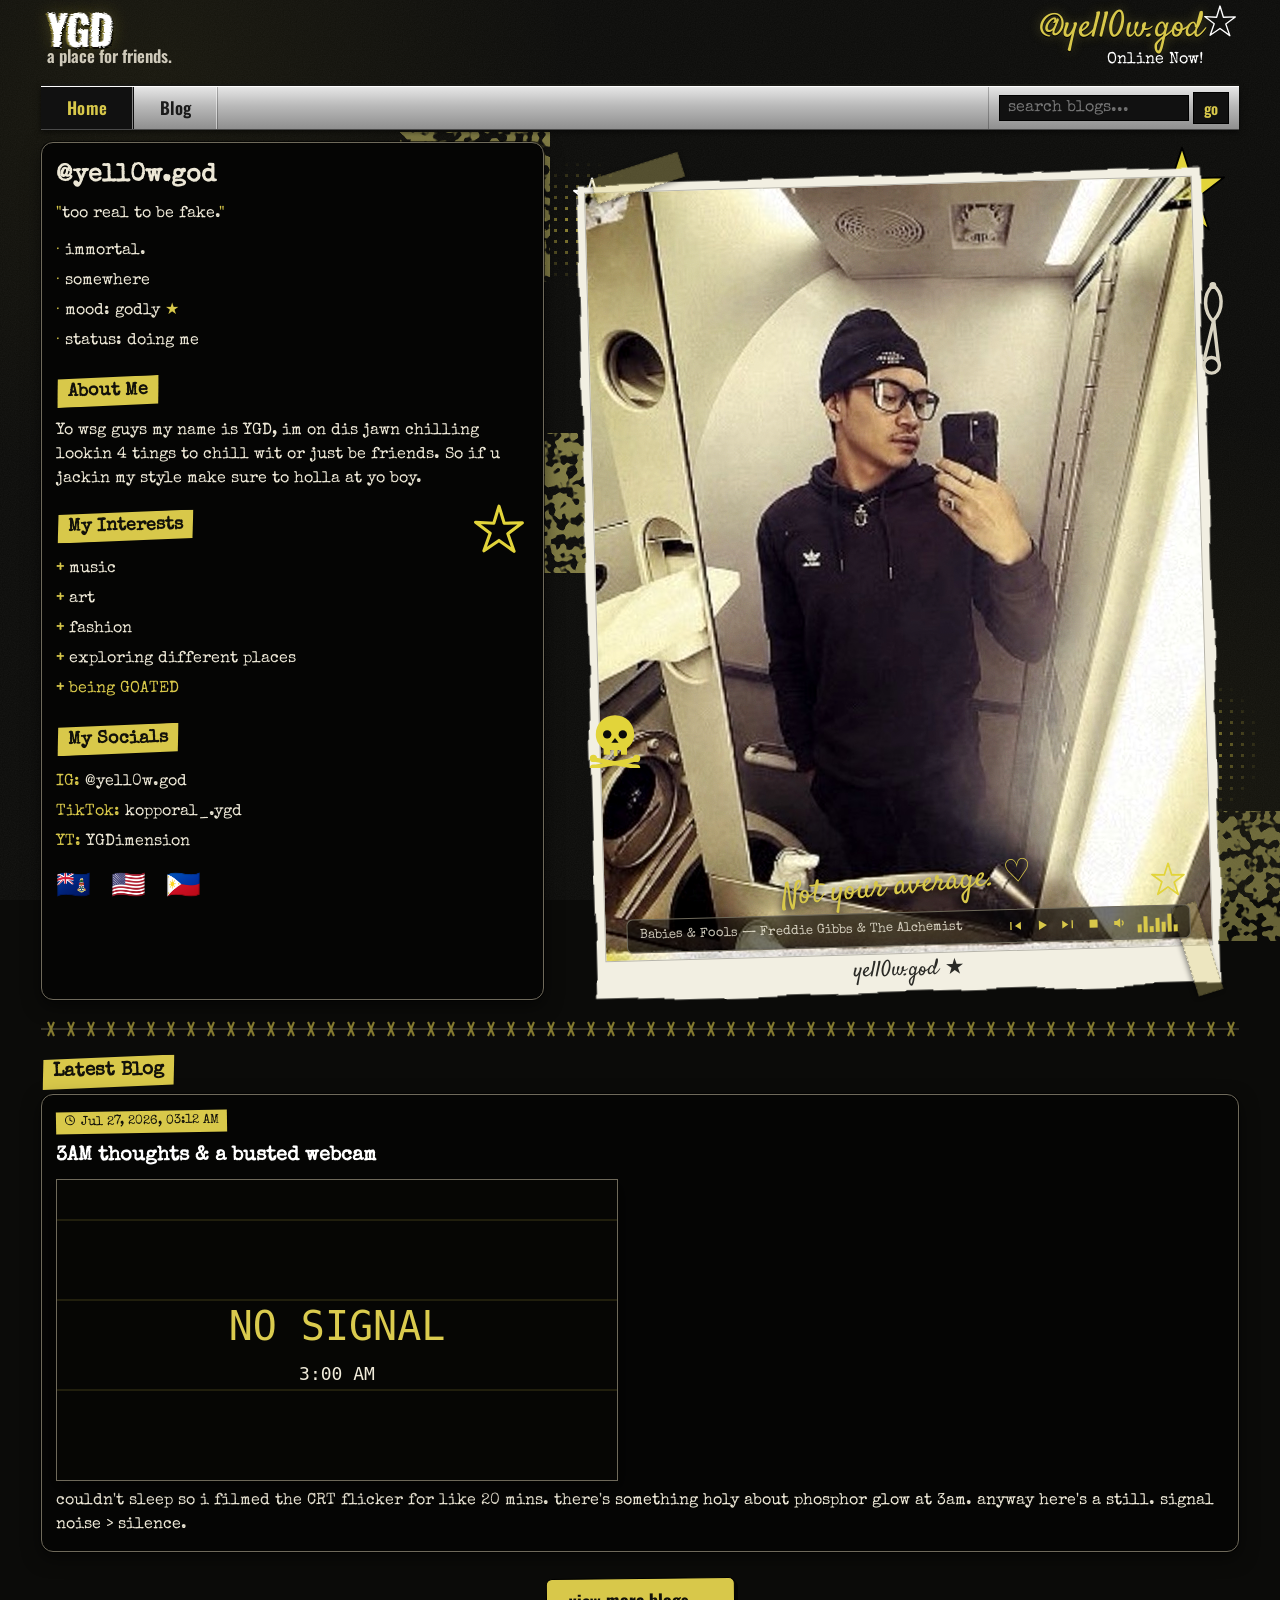
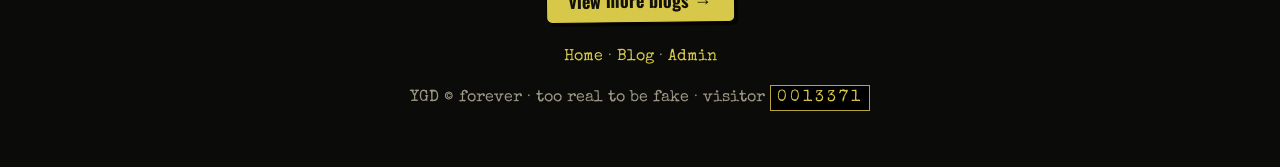
==== commit 3f4e1042: "Bigger photo frame, one-line quote, more side padding - Remove the "Y2K"/"grunge" sticker-tag labels" ====
--- a/index.html
+++ b/index.html
@@ -61,7 +61,7 @@
       <div class="panel">
         <div class="body">
           <div class="head-name">@yell0w.god</div>
-          <p class="pquote"><span class="q">"</span>too real to<br>&nbsp;&nbsp;be fake.<span class="q">"</span></p>
+          <p class="pquote"><span class="q">"</span>too real to be fake.<span class="q">"</span></p>
           <ul class="plist">
             <li>immortal.</li>
             <li>somewhere</li>
@@ -119,8 +119,6 @@
       <div class="photo-wrap">
         <span class="tape tl"></span>
         <span class="tape br"></span>
-        <span class="sticker-tag a">Y2K &#9733;</span>
-        <span class="sticker-tag b">grunge</span>
         <span class="photo-frame">
           <span class="pic"><img src="assets/profile.jpg" alt="YGD"></span>
         </span>
@@ -137,6 +135,32 @@
             <circle cx="30" cy="12" r="4" fill="#d9d4c2"/>
           </svg>
         </span>
+
+        <!-- "Not your average." script, over the photo -->
+        <span class="not-avg">Not your average. <span class="heart">&#9825;</span></span>
+
+        <!-- media player controls, pinned across the bottom of the photo -->
+        <div class="player">
+          <span class="now-playing" id="nowPlaying">no track loaded</span>
+          <span class="ctrl" id="pPrev" aria-label="previous track">
+            <svg viewBox="0 0 24 24" width="16" height="16"><path d="M20 6v12L11 12z" fill="currentColor"/><rect x="4" y="6" width="2" height="12" fill="currentColor"/></svg>
+          </span>
+          <span class="ctrl" id="pPlay" aria-label="play or pause">
+            <svg viewBox="0 0 24 24" width="16" height="16" data-play><path d="M8 5l12 7-12 7z" fill="currentColor"/></svg>
+            <svg viewBox="0 0 24 24" width="16" height="16" data-pause class="hidden"><rect x="6" y="5" width="4" height="14" fill="currentColor"/><rect x="14" y="5" width="4" height="14" fill="currentColor"/></svg>
+          </span>
+          <span class="ctrl" id="pNext" aria-label="next track">
+            <svg viewBox="0 0 24 24" width="16" height="16"><path d="M4 6v12l9-6z" fill="currentColor"/><rect x="18" y="6" width="2" height="12" fill="currentColor"/></svg>
+          </span>
+          <span class="ctrl" id="pStop" aria-label="stop">
+            <svg viewBox="0 0 24 24" width="16" height="16"><rect x="6" y="6" width="12" height="12" fill="currentColor"/></svg>
+          </span>
+          <span class="ctrl" id="pMute" aria-label="mute or unmute">
+            <svg viewBox="0 0 24 24" width="16" height="16"><path d="M4 9v6h4l5 4V5L8 9H4z" fill="currentColor"/><path d="M16 9a4 4 0 0 1 0 6" fill="none" stroke="currentColor" stroke-width="2" stroke-linecap="round"/></svg>
+          </span>
+          <span class="eq" id="eqBars"><i></i><i></i><i></i><i></i><i></i><i></i><i></i></span>
+        </div>
+        <audio id="bgAudio" preload="none"></audio>
       </div>
 
       <!-- skull & crossbones, scattered below the frame -->
@@ -157,32 +181,6 @@
       <span class="doodle" style="right:8%;top:84%;">
         <svg width="34" height="34" viewBox="0 0 100 100"><path d="M50 4 L61 38 L97 37 L68 59 L80 95 L50 73 L20 95 L32 58 L3 37 L39 38 Z" fill="none" stroke="#e2d43a" stroke-width="5" stroke-linejoin="round"/></svg>
       </span>
-
-      <!-- "Not your average." script -->
-      <span class="not-avg">Not your average. <span class="heart">&#9825;</span></span>
-
-      <!-- media player controls -->
-      <div class="player">
-        <span class="now-playing" id="nowPlaying">no track loaded</span>
-        <span class="ctrl" id="pPrev" aria-label="previous track">
-          <svg viewBox="0 0 24 24" width="16" height="16"><path d="M20 6v12L11 12z" fill="currentColor"/><rect x="4" y="6" width="2" height="12" fill="currentColor"/></svg>
-        </span>
-        <span class="ctrl" id="pPlay" aria-label="play or pause">
-          <svg viewBox="0 0 24 24" width="16" height="16" data-play><path d="M8 5l12 7-12 7z" fill="currentColor"/></svg>
-          <svg viewBox="0 0 24 24" width="16" height="16" data-pause class="hidden"><rect x="6" y="5" width="4" height="14" fill="currentColor"/><rect x="14" y="5" width="4" height="14" fill="currentColor"/></svg>
-        </span>
-        <span class="ctrl" id="pNext" aria-label="next track">
-          <svg viewBox="0 0 24 24" width="16" height="16"><path d="M4 6v12l9-6z" fill="currentColor"/><rect x="18" y="6" width="2" height="12" fill="currentColor"/></svg>
-        </span>
-        <span class="ctrl" id="pStop" aria-label="stop">
-          <svg viewBox="0 0 24 24" width="16" height="16"><rect x="6" y="6" width="12" height="12" fill="currentColor"/></svg>
-        </span>
-        <span class="ctrl" id="pMute" aria-label="mute or unmute">
-          <svg viewBox="0 0 24 24" width="16" height="16"><path d="M4 9v6h4l5 4V5L8 9H4z" fill="currentColor"/><path d="M16 9a4 4 0 0 1 0 6" fill="none" stroke="currentColor" stroke-width="2" stroke-linecap="round"/></svg>
-        </span>
-        <span class="eq" id="eqBars"><i></i><i></i><i></i><i></i><i></i><i></i><i></i></span>
-      </div>
-      <audio id="bgAudio" preload="none"></audio>
     </section>
   </main>
 
--- a/css/style.css
+++ b/css/style.css
@@ -45,7 +45,7 @@
 img { image-rendering: auto; max-width: 100%; }
 
 html, body { overflow-x: hidden; }
-.page { max-width: 1900px; margin: 0 auto; padding: 0 clamp(12px, 2.5vw, 56px) 40px; }
+.page { max-width: 1900px; margin: 0 auto; padding: 0 clamp(18px, 3.2vw, 68px) 40px; }
 
 /* latest-blog block on the home page */
 .latest-wrap { position: relative; z-index: 2; margin-top: 18px; }
@@ -295,22 +295,24 @@
    (info-panel-matched) column height filled by scattered grunge doodles */
 .pmain { position: relative; min-height: 560px; }
 .photo-wrap {
+  --cream-h: 46px; /* height of the polaroid's bottom cream strip */
   position: relative; z-index: 2;
-  width: 82%; max-width: 520px;
-  aspect-ratio: 1 / 1;
+  width: 94%; max-width: 640px;
+  aspect-ratio: 1 / 1.3;
   margin: 26px auto 0;
   transform: rotate(-1.6deg);
 }
+@media (max-width: 560px){ .photo-wrap { --cream-h: 30px; } }
 .photo-frame {
   display: block;
   position: relative; height: 100%;
-  padding: 16px 16px 46px;
+  padding: 16px 16px var(--cream-h);
   background: #f2efe2;
   box-shadow: 0 10px 26px rgba(0,0,0,.7);
-  /* torn / distressed edge (square viewBox to match the square frame) */
-  -webkit-mask-image: url("data:image/svg+xml,%3Csvg xmlns='http://www.w3.org/2000/svg' width='500' height='500'%3E%3Cfilter id='r'%3E%3CfeTurbulence type='fractalNoise' baseFrequency='0.012' numOctaves='3' seed='4' result='n'/%3E%3CfeDisplacementMap in='SourceGraphic' in2='n' scale='10'/%3E%3C/filter%3E%3Crect x='6' y='6' width='488' height='488' fill='%23fff' filter='url(%23r)'/%3E%3C/svg%3E");
+  /* torn / distressed edge (viewBox matches the frame's 1:1.3 aspect) */
+  -webkit-mask-image: url("data:image/svg+xml,%3Csvg xmlns='http://www.w3.org/2000/svg' width='500' height='650'%3E%3Cfilter id='r'%3E%3CfeTurbulence type='fractalNoise' baseFrequency='0.012' numOctaves='3' seed='4' result='n'/%3E%3CfeDisplacementMap in='SourceGraphic' in2='n' scale='10'/%3E%3C/filter%3E%3Crect x='6' y='6' width='488' height='638' fill='%23fff' filter='url(%23r)'/%3E%3C/svg%3E");
   -webkit-mask-size: 100% 100%;
-          mask-image: url("data:image/svg+xml,%3Csvg xmlns='http://www.w3.org/2000/svg' width='500' height='500'%3E%3Cfilter id='r'%3E%3CfeTurbulence type='fractalNoise' baseFrequency='0.012' numOctaves='3' seed='4' result='n'/%3E%3CfeDisplacementMap in='SourceGraphic' in2='n' scale='10'/%3E%3C/filter%3E%3Crect x='6' y='6' width='488' height='488' fill='%23fff' filter='url(%23r)'/%3E%3C/svg%3E");
+          mask-image: url("data:image/svg+xml,%3Csvg xmlns='http://www.w3.org/2000/svg' width='500' height='650'%3E%3Cfilter id='r'%3E%3CfeTurbulence type='fractalNoise' baseFrequency='0.012' numOctaves='3' seed='4' result='n'/%3E%3CfeDisplacementMap in='SourceGraphic' in2='n' scale='10'/%3E%3C/filter%3E%3Crect x='6' y='6' width='488' height='638' fill='%23fff' filter='url(%23r)'/%3E%3C/svg%3E");
           mask-size: 100% 100%;
 }
 .photo-frame .pic {
@@ -331,10 +333,11 @@
 /* sits as a sibling of .photo-frame (not inside its mask) so the torn
    edge never clips the caption text */
 .polaroid-caption {
-  position: absolute; left: 0; right: 0; bottom: 12px; z-index: 3;
+  position: absolute; left: 0; right: 0; bottom: calc(var(--cream-h) * .28); z-index: 3;
   text-align: center; pointer-events: none;
   font-family: var(--script); font-size: 22px; color: #2a2a26;
 }
+@media (max-width: 560px){ .polaroid-caption { font-size: 14px; } }
 .tape {
   position: absolute; z-index: 3; width: 92px; height: 26px;
   background: rgba(226,212,120,.32);
@@ -344,28 +347,25 @@
 .tape.tl { top: -10px; left: 24px; transform: rotate(-16deg); }
 .tape.br { bottom: 30px; right: -14px; transform: rotate(74deg); }
 
-.sticker-tag {
-  position: absolute; z-index: 4;
-  font-family: var(--mono); font-weight: 700; font-size: 13px;
-  color: #12110a; background: var(--gold);
-  padding: 2px 9px; box-shadow: 2px 2px 0 rgba(0,0,0,.55);
-  border: 1px solid #000;
-}
-.sticker-tag.a { top: -14px; right: 6%; transform: rotate(8deg); }
-.sticker-tag.b { bottom: -12px; left: 4%; transform: rotate(-6deg); background: var(--ink); }
-
+/* "Not your average." + the player both overlay the photo itself,
+   anchored to .photo-wrap (not the taller info-matched column). The
+   player sits a fixed gap above the cream strip (var(--cream-h)) so it
+   never collides with the polaroid caption at any screen size; "Not
+   your average." stacks above the player and is dropped on very short
+   (mobile) photos where there's no room for all three. */
 .not-avg {
-  position: absolute; left: 50%; bottom: 56px; z-index: 4;
-  font-family: var(--script); font-size: 34px; color: var(--gold);
+  position: absolute; left: 50%; bottom: calc(var(--cream-h) + 44px); z-index: 4;
+  font-family: var(--script); font-size: 32px; color: var(--gold);
   text-shadow: 0 2px 8px rgba(0,0,0,.9); transform: translateX(-50%) rotate(-4deg);
   pointer-events: none; white-space: nowrap;
 }
-@media (max-width: 560px){ .not-avg { font-size: 19px; bottom: 46px; } }
+@media (max-width: 560px){ .not-avg { display: none; } }
 .not-avg .heart { color: var(--gold); }
 
-/* media player strip — pinned across the bottom of the whole column */
+/* media player strip — pinned over the image, above the polaroid's
+   cream caption strip so the two never overlap */
 .player {
-  position: absolute; left: 10px; right: 10px; bottom: 8px; z-index: 5;
+  position: absolute; left: 6%; right: 6%; bottom: calc(var(--cream-h) + 8px); z-index: 5;
   display: flex; align-items: center; gap: 10px;
   padding: 6px 12px; border-radius: 6px;
   background: rgba(0,0,0,.55); border: 1px solid var(--border-dim);
